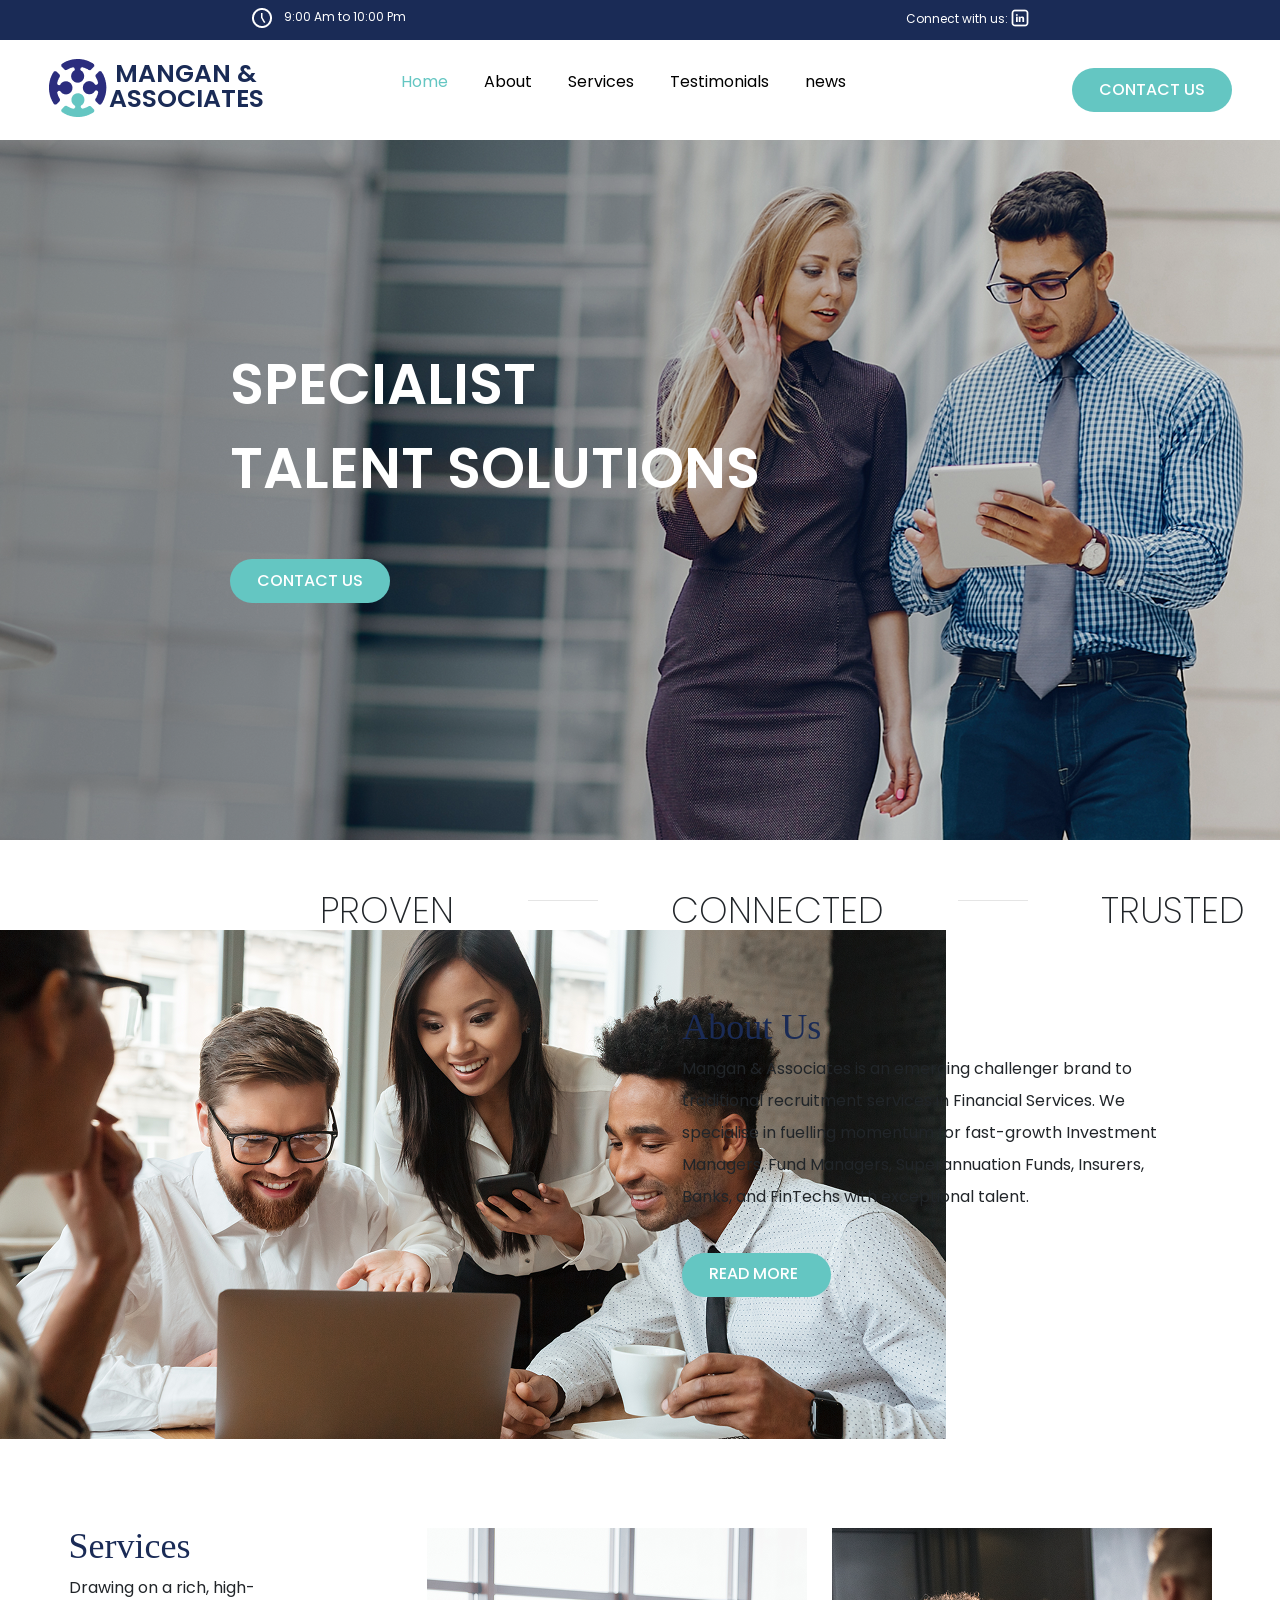
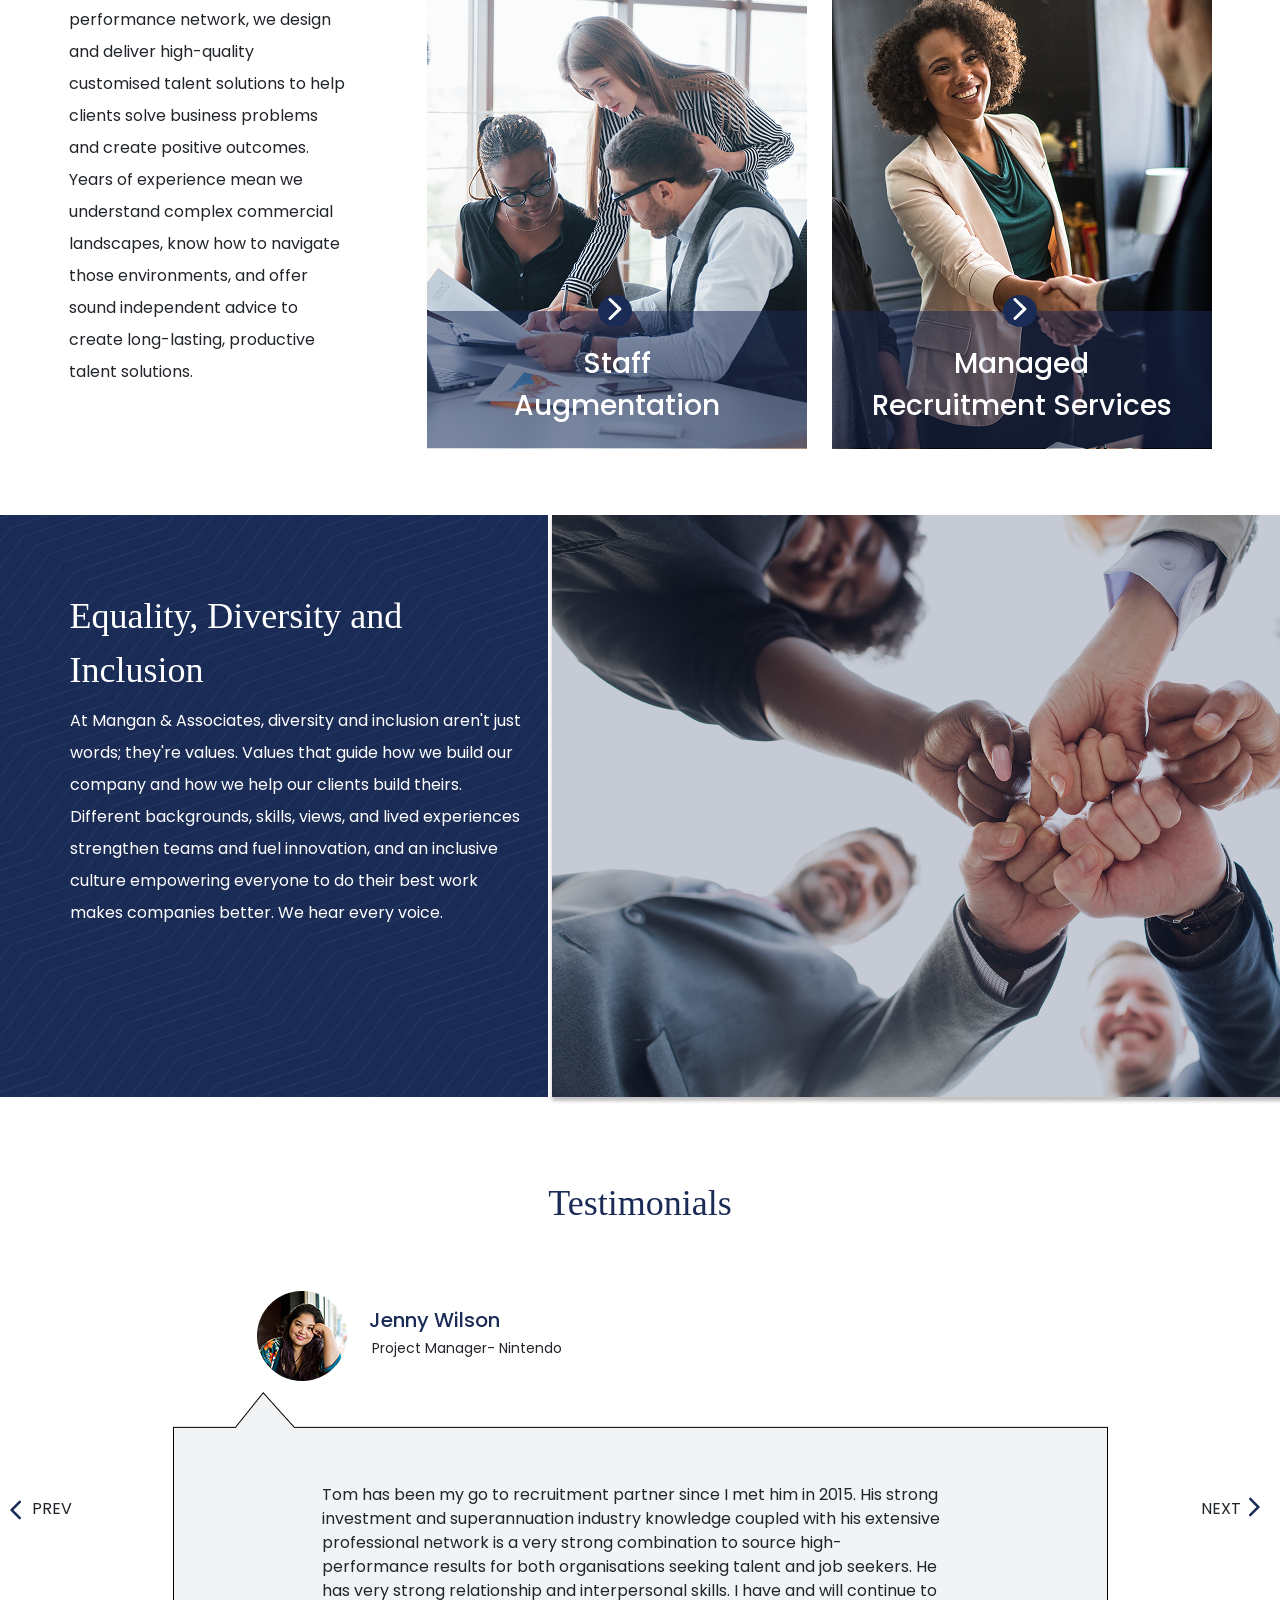
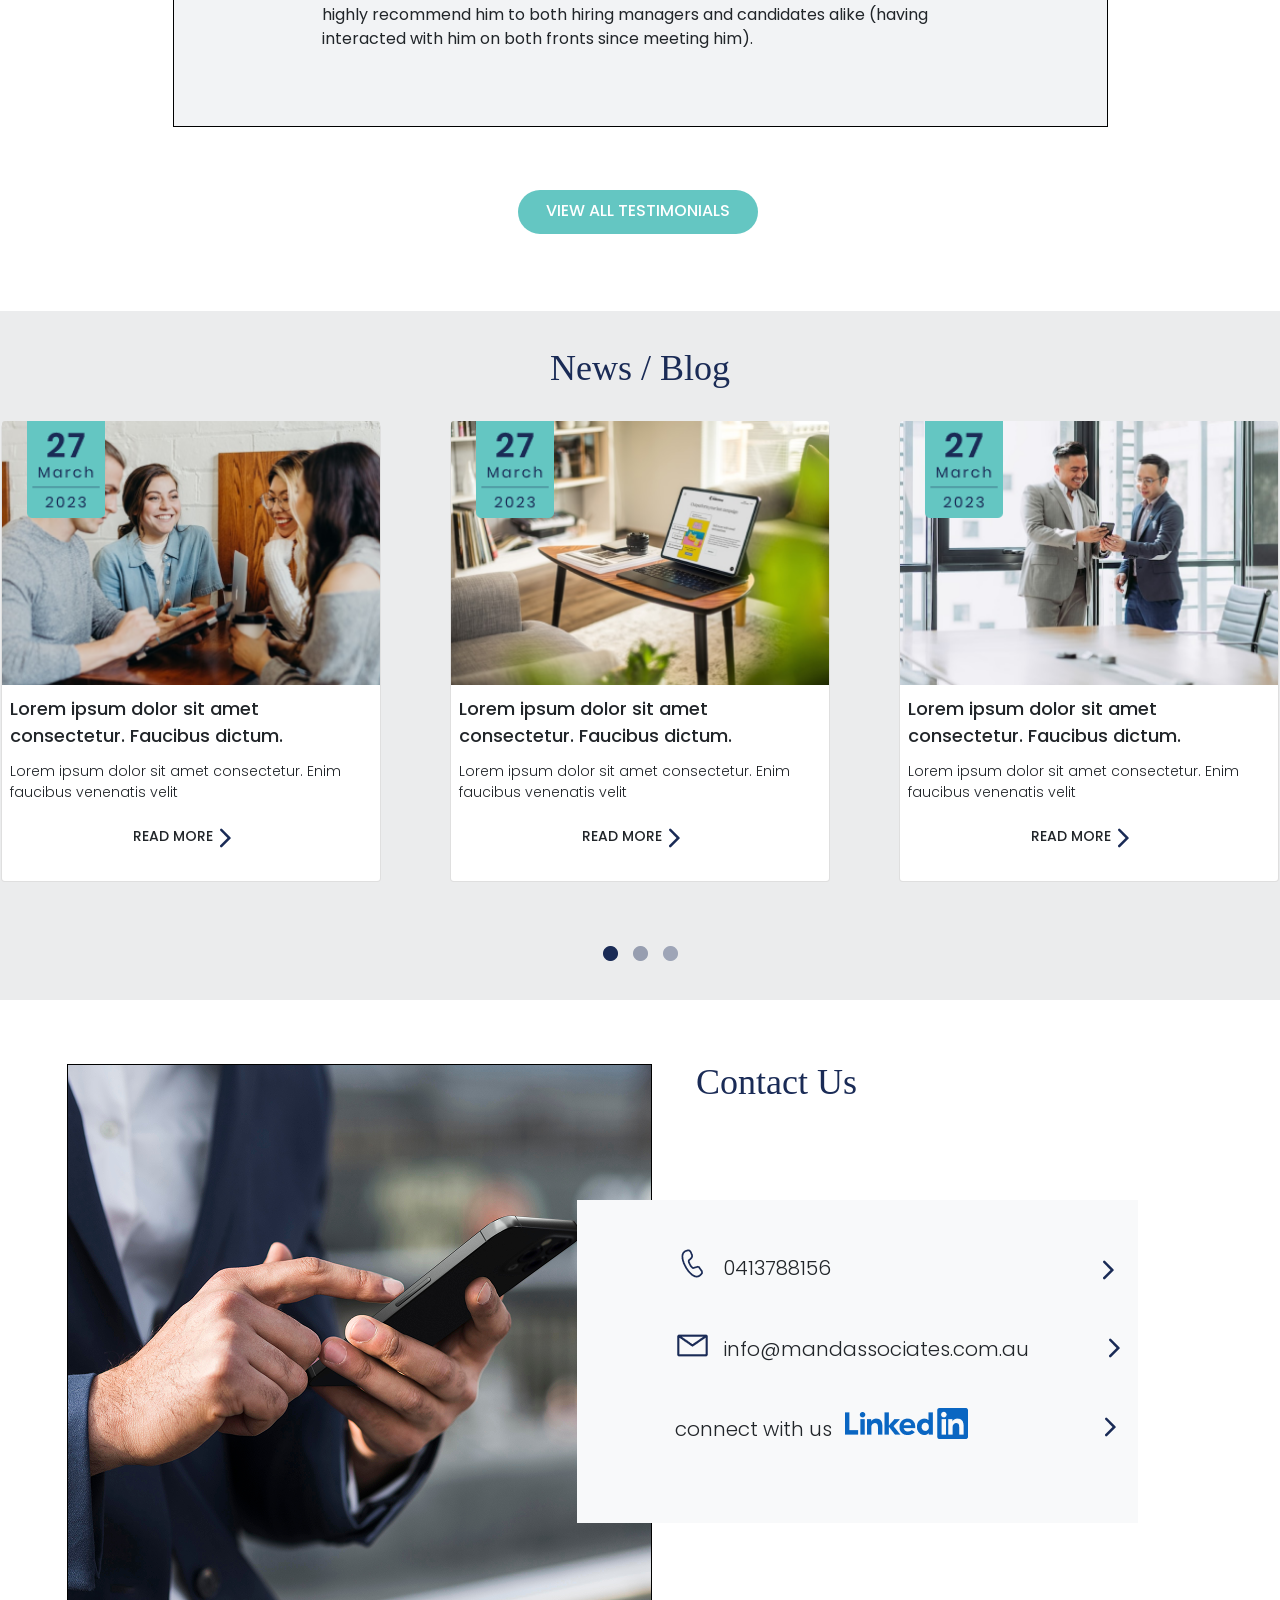
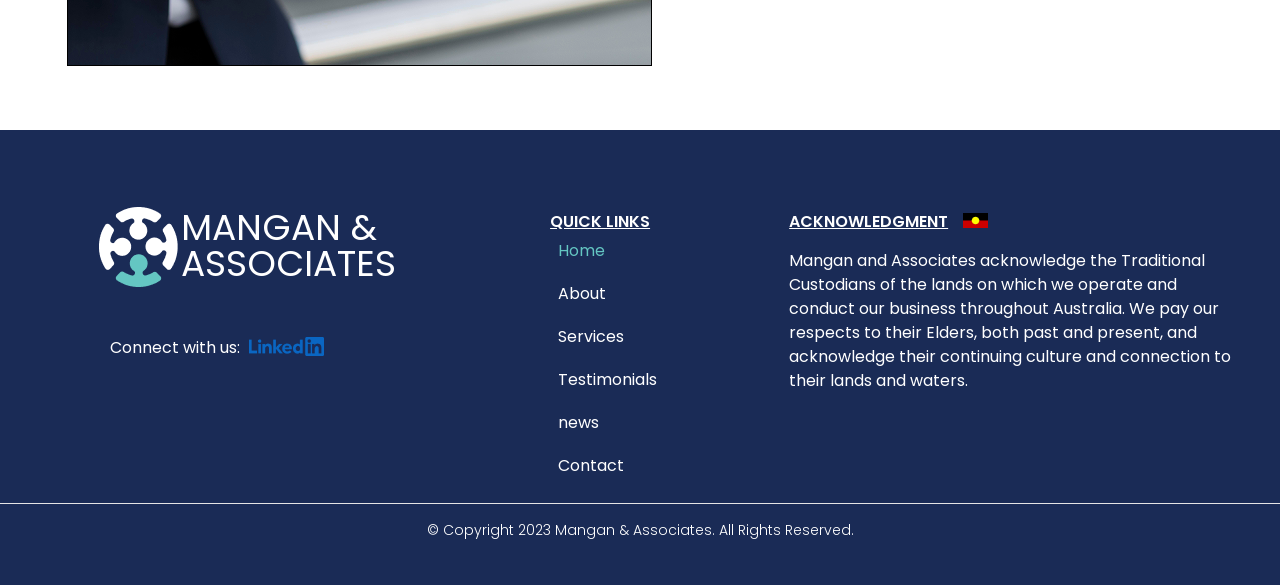
==== pages/home-updated.html @ 649966b5 "first commit" ====
<html lang="en">

<head>
    <meta charset="UTF-8">
    <meta name="viewport" content="width=device-width, initial-scale=1.0">
    <title>Home-updated</title>
    <link rel="stylesheet" href="https://stackpath.bootstrapcdn.com/bootstrap/4.5.2/css/bootstrap.min.css">
    <link rel="stylesheet" href="../styles/home-updated.css">

<body>
    <div class="">
        <div class="header1">
            <div class="clock">
                <div class="clock-logo">
                    <img src="../logo/mdi_clock-time-five-outline.png" alt="">
                </div>
                9:00 Am to 10:00 Pm
            </div>
            <div class="logos">
                <div>Connect with us:</div>
                <div class="linkedln-logo">
                    <img src="../logo/jam_linkedin-square.png" alt="">

                </div>

            </div>


        </div>
        <div class="header2">
            <div class="mangan">
                <div class="mangan-logo">
                    <img src="../images/Group.png" alt="">
                </div>
                <h2 style="font-family:poppins-semibold; font-size: 25px; " class="company-title">MANGAN & <br>ASSOCIATES </h2>


            </div>
            <div class="header-list">
                <ul>
                    <li style="color: #64C6C2;">Home</li>
                    <li><a href="#about" style="text-decoration: none; color: black;">About</a></li>
                    <li><a href="#services" style="text-decoration: none; color: black;">Services</a></li>
                    <li><a href="#testimonials" style="text-decoration: none; color: black;">Testimonials</a></li>
                    <li><a href="#news" style="text-decoration: none; color: black;">news</a></li>
                </ul>

            </div>
             <div class="header-list-1">

                <div class="menu">
                    <div class="hamburger">
                        <img src="../images/menu.png" alt="">
                    </div>
                    <div class="navbar">
                        <ul>
                            <li style="color: #64C6C2;"><a href="#"></a>Home</li>
                            <li><a href="#about" style="text-decoration: none;
                    color: #000000;">About</a></li>
                            <li><a href="#services" style="text-decoration: none;
                    color: #000000;">Services</a></li>
                            <li><a href="#testimonials" style="text-decoration: none;
                    color: #000000;">Testimonials</a></li>
                            <li><a href="#news" style="text-decoration: none;
                    color: #000000;">news</a></li>
                        </ul>
                    </div>
                </div>

            </div>
            <div class="contact-body">
                <a href="#contact" style="text-decoration: none; color: white;">CONTACT US</a>

            </div>

        </div>
        <div class="content-intro">
            <div class="content-image">
                <img src="../images/Rectangle 3 (1).png" alt="">

            </div>
            <div class="content2">
                <div class="image-content">
                    SPECIALIST<br>TALENT SOLUTIONS
                </div><br><br>
                <!-- <div class="content-button">
                    CONTACT US
                </div> -->
                <!-- Button to trigger the modal -->
                <button type="button" class="content-button" data-toggle="modal" data-target="#exampleModal">
                    CONTACT US
                </button>

            </div>

        </div>
        <div class="feature">
            <div>PROVEN</div>
            <hr>
            CONNECTED
            <hr>TRUSTED

        </div>
        <section id="about">
            <div class="about">
                <div class="part1">
                    <img src="../images/Rectangle 4 (1).png" alt="">

                </div>
                <div class="part2">
                    <h2 class="about-title">About Us</h2>
                    <p class="about-para">Mangan & Associates is an emerging challenger brand to traditional recruitment
                        services in Financial Services.
                        We specialise in fuelling momentum for fast-growth Investment Managers, Fund Managers,
                        Superannuation Funds,
                        Insurers, Banks, and FinTechs with exceptional talent.</p><br>
                    <div class="about-button">
                        READ MORE
                    </div>
                </div>

            </div>
        </section>
        <section id="services">
            <div class="services">
                <div class="service-content">
                    <h2 class="service-title">Services</h2>
                    <p class="service-para">
                        Drawing on a rich, high-performance network, we design and deliver high-quality customised
                        talent solutions to help clients
                        solve business problems and create positive outcomes. Years of experience mean we understand
                        complex commercial landscapes,
                        know how to navigate those environments, and offer sound independent advice to create
                        long-lasting, productive talent solutions.
                    </p>

                </div>
                <div class="sec-images">
                    <div class="service-imgae1">
                        <img src="../images/Rectangle 5 (3).png" alt="">
                        <div class="absolute">
                            <div class="arrow">
                                <img src="../images/ic_round-arrow-forward-ios white.png" alt="">
                            </div>
                            <div class="image-text">Staff <br>Augmentation</div>
                        </div>
                    </div>

                    <div class="service-image2">
                        <img src="../images/Rectangle 5 (2).png" alt="">
                        <div class="absolute">
                            <div class="arrow">
                                <img src="../images/ic_round-arrow-forward-ios white.png" alt="">
                            </div>
                            <div class="image-text">Managed<br>Recruitment Services</div>
                        </div>
                    </div>
                </div>

            </div>
        </section>
        <div class="services2">
            <div class="services2-content">
                <div class="part1-image">
                    <img src="../images/Rectangle 21 (1).png" alt="">

                </div>
                <div class="services2-para">
                    <h4>Equality, Diversity
                        and Inclusion</h4>
                    <p>At Mangan & Associates, diversity and inclusion aren't just words; they're values. Values that
                        guide
                        how we build our company
                        and how we help our clients build theirs. Different backgrounds, skills, views, and lived
                        experiences strengthen teams
                        and fuel innovation, and an inclusive culture empowering everyone to do their best work makes
                        companies better. We hear every voice.</p>
                </div>
            </div>
            <div class="services2-content">

                <div class="part2-image">
                    <img src="../images/Rectangle 22.png" alt="">
                </div>
            </div>


            <div>

            </div>
        </div>
        <section id="testimonials">
            <div class="testimonials">
                <div class="body">
                    <h3>Testimonials</h3><br><br>
                    <div class="head">
                        <div class="head-image">
                            <img src="../images/Ellipse 2.png" alt="">
                        </div>
                        <div class="head-name">
                            <h2 style="font-family: poppins-medium; font-size: 20px;">Jenny Wilson</h2>
                            <p style="font-family: poppins-regular;font-size: 14px;" class="head-para">Project Manager- Nintendo</p>
                        </div>

                    </div>
                    <div class="body-content">
                        <div class="prev">
                            <img src="../images/ic_round-arrow-backward-ios.png" alt="">
                            PREV

                        </div>
                        <div class="body-frame">
                            <img src="../images/Rectangle 20.png" alt="">
                        </div>
                        <div class="frame-content">
                            <div class="frame-para">

                                Tom has been my go to recruitment partner since I met him in 2015. His strong investment
                                and
                                superannuation industry knowledge coupled with his extensive professional network is a
                                very
                                strong combination to source high-performance results for both organisations seeking
                                talent
                                and job seekers. He has very strong relationship and interpersonal skills. I have and
                                will
                                continue to highly recommend him to both hiring managers and candidates alike (having
                                interacted
                                with him on both fronts since meeting him).
                            </div>

                        </div>
                        <div class="next">
                            <img src="../images/black forward arrow.png" alt="">
                            NEXT

                        </div>

                    </div>
                    <div class="frame-button">
                        VIEW ALL TESTIMONIALS
                    </div>

                </div>
            </div>
        </section>
        <section id="news">
            <div class="news-blog">
                <h3>News / Blog</h3>
                <div class="news">
                    <div class="card">
                        <img src="../images/Rectangle 15.png" class="card-img-top" alt="...">
                        <img src="../images/Group 5.png" alt="" class="sub-image">
                        <div class="card-body">
                            <h5 class="card-title">Lorem ipsum dolor sit amet consectetur. Faucibus dictum.</h5>
                            <p class="card-text">Lorem ipsum dolor sit amet consectetur. Enim faucibus venenatis velit
                            </p>
                            <div class="card-button">
                                READ MORE
                                <div>
                                    <img src="../images/black forward arrow.png" alt="">
                                </div>
                            </div>
                        </div>
                    </div>
                    <div class="card">
                        <img src="../images/Rectangle 15 (1).png" class="card-img-top" alt="...">
                        <img src="../images/Group 5.png" alt="" class="sub-image">
                        <div class="card-body">
                            <h5 class="card-title">Lorem ipsum dolor sit amet consectetur. Faucibus dictum.</h5>
                            <p class="card-text">Lorem ipsum dolor sit amet consectetur. Enim faucibus venenatis velit
                            </p>
                            <div class="card-button">
                                READ MORE
                                <div>
                                    <img src="../images/black forward arrow.png" alt="">
                                </div>
                            </div>
                        </div>
                    </div>
                    <div class="card">
                        <img src="../images/Rectangle 15 (2).png" class="card-img-top" alt="...">
                        <img src="../images/Group 5.png" alt="" class="sub-image">

                        <div class="card-body">
                            <h5 class="card-title">Lorem ipsum dolor sit amet consectetur. Faucibus dictum.</h5>
                            <p class="card-text">Lorem ipsum dolor sit amet consectetur. Enim faucibus venenatis velit
                            </p>
                            <div class="card-button">
                                READ MORE
                                <div>
                                    <img src="../images/black forward arrow.png" alt="">
                                </div>
                            </div>
                        </div>
                    </div>
                </div>
                <div class="news-dot">
                    <img src="../images/Group 49.png" alt="">
                </div>

            </div>
        </section>
        <section id="contact">
            <div class="contact">
                <div class="contact-image">
                    <img src="../images/Rectangle 17 (1).png" alt="">

                </div>
                <div class="contact-text">
                    <h3 class="text-contact">Contact Us</h3>
                    <div class="logo-box">
                        <div class="icons">
                            <div class="phone-icon">
                                <img src="../logo/fluent_call-20-regular.png" alt="">
                            </div>
                            <div>0413788156
                                <div class="logo-arrow1">
                                    <img src="../images/black forward arrow.png" alt="">
                                </div>
                            </div>

                        </div>
                        <div class="icons">
                            <div class="mail-icon">
                                <img src="../logo/carbon_email.png" alt="">
                            </div>
                            <div>info@mandassociates.com.au
                                <div class="logo-arrow2">
                                    <img src="../images/black forward arrow.png" alt="">
                                </div>
                            </div>

                        </div>
                        <div class="icons">
                            <div>connect with us</div>
                            <div class="link-logo">
                                <img src="../logo/logos_linkedin.png" alt="">
                                <div class="logo-arrow3">
                                    <img src="../images/black forward arrow.png" alt="">
                                </div>
                            </div>

                        </div>
                    </div>
                </div>
            </div>
        </section>
        <div class="footer">

            <div class="footer-flex">
                <div class="mangan-flex">
                    <div class="footer-logo">
                        <img src="../logo/Group.png 1.png" alt="">
                    </div>
                    <h2 class="company-head">MANGAN & <br>ASSOCIATES </h2>
                    <div class="social-logos">
                        <div>Connect with us:
                            <div class="linkedin-logo">
                                <img src="../logo/logos_linkedin.png" alt="">

                            </div>
                        </div>

                    </div>
                </div>
                <div class="links-flex">
                    <div style="text-decoration: underline; color: white; font-family: poppins-semibold;">QUICK LINKS</div>
                    <div class="links">
                        <ul>
                            <li><a href="" style="color: #64C6C2;text-decoration: none;">Home</a></li>
                            <li><a href="#about" style="color: white;text-decoration: none;">About</a></li>
                            <li><a href="#services" style="color: white;text-decoration: none;">Services</a> </li>
                            <li><a href="#testimonials" style="color: white;text-decoration: none;">Testimonials</a>
                            </li>
                            <li><a href="#news" style="color: white;text-decoration: none;">news</a></li>

                            <li><a href="#contact" style="color: white;text-decoration: none;">Contact</a></li>

                        </ul>

                    </div>
                </div>
                <div class="loc-flex">
                    <div style="text-decoration: underline; color: white;font-family: poppins-semibold;">ACKNOWLEDGMENT</div>
                    <div class="loc-logo">
                        <img src="../logo/Australian_Aboriginal_Flag 1.png" alt="">
                    </div>
                    <div class="desc">Mangan and Associates acknowledge the Traditional Custodians of the lands on which
                        we operate and conduct
                        our business throughout Australia. We pay our respects to their Elders, both past and present,
                        and acknowledge their
                        continuing culture and connection to their lands and waters.</div>
                </div>
            </div>
            <br><br>
            <hr class="footer-line">
            <div class="copyright">
                <p>© Copyright 2023 Mangan & Associates. All Rights Reserved.</p>
            </div>
        </div>
        <div class="modal fade" id="exampleModal" tabindex="-1" role="dialog" aria-labelledby="exampleModalLabel"
            aria-hidden="true">
            <div class="modal-dialog" role="document">
                <div class="modal-content">
                    <div class="modal-header">
                        <h5 class="modal-title" id="exampleModalLabel"></h5>
                        <button type="button" class="close" data-dismiss="modal" aria-label="Close">
                            <span aria-hidden="true">&times;</span>
                        </button>
                    </div>
                    <div class="modal-body">
                        <div class="query">
                            <img src="../images/Rectangle 24.png" alt="">
                        </div>
                        <div class="part-head">
                            <div class="part-title">
                                <h2 class="modal-title">Share your Queries</h2>
                                <p class="query-para">Lorem ipsum dolor sit amet consectetur. Cursus diam
                                    lobortis curabitur nulla eu. Est ornare sed in at augue sed feugiat.</p>
                            </div>
                            <div class="part-flex">
                                <div class="name">
                                    <label for="fname">Name</label><br>
                                    <input type="text">
                                </div>
                                <div class="mail-mob">
                                    <div>
                                        <label for="mail">E-mail</label><br>
                                        <input type="text"><br>
                                    </div>
                                    <div>
                                        <label for="phone">Mobile number</label><br>
                                        <input type="text">
                                    </div>
                                </div>
                                <div class="message">
                                    <label for="message">Message</label><br>
                                    <input type="text">
                                </div>

                                <button class="button">
                                    GET CONNECTED
                                </button>

                            </div>
                        </div>
                    </div>

                </div>
            </div>
        </div>

    </div>
    
    
    <script src="https://code.jquery.com/jquery-3.5.1.slim.min.js"></script>
    <script src="https://cdn.jsdelivr.net/npm/popper.js@1.16.1/dist/umd/popper.min.js"></script>
    <script src="https://stackpath.bootstrapcdn.com/bootstrap/4.5.2/js/bootstrap.min.js"></script>


</body>

</html>
---- styles/home-updated.css ----
@font-face {
    font-family: poppins-semibold;
    src: url(../fonts/Poppins/Poppins-SemiBold.ttf);
}

@font-face {
    font-family: poppins-regular;
    src: url(../fonts/Poppins/Poppins-Regular.ttf);
}

@font-face {
    font-family: poppins-medium;
    src: url(../fonts/Poppins/Poppins-Medium.ttf);
}

@font-face {
    font-family: poppins-extralight;
    src: url(../fonts/Poppins/Poppins-ExtraLight.ttf);
}

@font-face {
    font-family: poppins-light;
    src: url(../fonts/Poppins/Poppins-Light.ttf);
}


.container {
    width: 1920px;
    margin: 0px auto;
}

.header1 {
    background-color: #1A2B56;
    display: flex;
    justify-content: space-around;
    height: 40px;
    align-items: center;
    color: white;
    font-family: poppins-regular;
    font-size: 12px;
}

.clock {
    display: flex;
    text-align: center;
    justify-content: space-between;
    gap: 10px;
}

.clock-logo {
    position: relative;
    bottom: 2px;
}

.logos {
    display: flex;
    justify-content: space-around;
    gap: 2px;
}

.linkedln-logo {
    position: relative;
    bottom: 2px;
}

.header2 {
    display: flex;
    justify-content: space-around;
    text-align: center;
    height: 100px;
    /* background-color: rebeccapurple; */
    align-items: center;
    font-family: poppins-regular;

}

.mangan {
    display: flex;
    gap: 2px;
    font-family: poppins-semibold;
    font-size: 20px;
}

h2 {
    font-size: 36px;
    line-height: 1.0;
    font-family: playfair;
    color: #1A2B56;
}

.mangan-logo {
    position: relative;
   bottom: 2px;
}
.header-list-1 ul{
    display: none;
}
.hamburger{
    display: none;
}
.header-list ul {
    list-style: none;
    display: flex;
    gap: 36px;
    font-size: 16px;
}

.contact-body {
    width: 160px;
    height: 44px;
    border-radius: 25px;
    background-color: #64C6C2;
    padding-top: 4px;
    color: white;
    padding-top: 10px;
    font-family: poppins-medium;
}

.content-intro {
    width: 100%;
    height: 700px;
}

.content-button {
    background-color: #64C6C2;
    border: none;
    width: 160px;
    height: 44px;
    border-radius: 25px;
    color: white;
    font-family: poppins-medium;

}

/* 
.content-button{
    width: 130px;
    height: 32px;
    border-radius: 25px;
    background-color:#64C6C2;
    padding-top: 4px;
    color: white;
    padding-top: 9px;
    padding-left: 25px;
     font-family: poppins-regular;
} */
.content2 {
    position: relative;
    bottom: 71%;
    left: 18%;
    width: 700px;

}

.content-image {
    display: flex;
    justify-content: center;
}

.image-content {
    font-size: 56px;

    line-height: 1.5em;
    color: white;
    font-family: poppins-semibold;

}

hr {
    width: 70px;
    height: 0;
}

.feature {
    width: 925px;
    height: 63px;
    display: flex;
    padding-bottom: 5%;
    gap: 10px;
    position: relative;
    left: 25%;
    font-size: 36px;
    top: 44;
    font-family: poppins-extralight;
}

.part1 {
    width: 50%;

}

.part2 {
    width: 50%;
    position: relative;
    top: 79px;
    right: 112px;
    height: 360px;
}

.about {
    display: flex;
    gap: 15%;
    height: auto;
    justify-content: center;
    padding: 2%;
}

/* h2{
    font-size: 36px;
} */

h1 {
    font-size: 25px;
    line-height: 1.0em;
    font-family: poppins-regular;
    color: #1A2B56;
}

h3 {

    font-size: 36px;
    line-height: 1.0;
    font-family: playfair;
    color: #1A2B56;
    text-align: center;
}

.about-para {
    font-size: 20px;
    width: 490px;
    line-height: 2.0em;
    font-family: poppins-regular;
    font-size: 16px;
}

.about-button {
    width: 149px;
    height: 44px;
    background-color: #64C6C2;
    color: white;
    border-radius: 25px;
    padding-top: 9px;
    padding-left: 27px;
    font-family: poppins-medium;

}

.services {
    display: flex;
    justify-content: center;
    gap: 80px;
    /* padding: 5%; */
    padding-top: 5%;
    padding-bottom: 5%;
}

.sec-images {
    display: flex;
    gap: 25px;
}

.service-para {
    width: 278px;
    height: 283px;
    line-height: 2.0;
    font-size: 16px;
    font-family: poppins-regular;
}

.arrow {
    width: 34px;
    height: 32px;
    border-radius: 50%;
    background-color: #1A2B56;
    position: relative;
    left: 45%;
    bottom: 16px;
}

.absolute {
    width: 380px;
    height: 137px;
    text-align: center;
    background-color: rgba(26, 43, 86, 0.5);
    position: relative;
    bottom: 21%;
    color: white;
    font-family: poppins-medium;
    font-size: 28px;


}

.image-text {
    font-size: 28px;
    font-family: poppins-medium;
}


.part1-image {
    width: 100%;
    background-image: url(../images/Rectangle\ 21.png);
}

.part2-image {
    width: 100%;

}

h4 {
    font-size: 36px;
    line-height: 1.5em;
    font-size: 36px;
    font-family: playfair;
}

.services2 {
    display: flex;
    position: relative;
    bottom: 135px;
    height: 535px;
    justify-content: center;

}

/* .services2-content{
    height: 490px;
} */
.services2-para {
    width: 456px;
    line-height: 2.0em;
    position: relative;
    bottom: 95%;
    color: white;
    left: 45%;
    font-size: 16px;
    font-family: poppins-regular;
}

.frame-content {
    position: relative;
    width: 622px;
    bottom: 244px;
    left: 16%;
    line-height: 1.5;
    font-size: 16px;
    font-family: poppins-regular;
}

.prev {
    position: relative;
    top: 130px;
    right: 18%;
    font-family: poppins-regular;


}

/* .prev img {
    position: relative;
    top: 9px;
} */

.next {
    position: relative;
    left: 107%;
    bottom: 398px;
    width: 100px;
    font-family: poppins-regular;
}

.next img {
    position: relative;
    bottom: 2px;
    left: 69px;

}

.head {
    display: flex;
    position: relative;
    left: 9%;
    top: 14px;
}

.head-name {
    position: relative;
    top: 19;
    left: 22px;
    display: flex;
    flex-direction: column;

}

.head-para {
    position: relative;
    bottom: 0px;
    left: 3px;
}

.testimonials {
    display: flex;
    justify-content: center;

}

h1 {
    text-align: center;
}

.body-content {
    height: 500px;
}

.frame-button {
    background-color: #64C6C2;
    width: 240px;
    text-align: center;
    height: 44px;
    padding-top: 9px;
    border-radius: 25px;
    color: white;
    position: relative;
    left: 37%;
    bottom: 77px;
    font-family: poppins-medium;
    font-size: 16px;
}

.news-blog {
    background-color: rgb(235, 236, 237);
    padding-top: 3%;
    width: 100%;
    display: flex;
    flex-direction: column;
    align-items: center;
    padding-bottom: 3%;
}

h1 {
    text-align: center;
}

.news {
    padding-top: 30px;
    display: flex;
    justify-content: center;
    gap: 69px;
    padding-bottom: 5%;
}

.card {
    background-color: white;
    width: 380px;

}

.card-body {
    /* background-color: white; */
    width: 365px;
    padding: 2%;
    padding-top: 6%;
    position: relative;
    bottom: 25%;
    height: 95px;

}

.card-button {
    display: flex;
    justify-content: center;
    gap: 0px;
    padding-top: 7px;
    font-family: poppins-medium;
    font-size: 14px;
}

.card-button img {
    position: relative;
    bottom: 0px;
}

.card-img-top {
    position: relative;
    bottom: 4px;
}

.card-title {
    font-size: 18px;
    line-height: 1.5;
    font-family: poppins-medium;
    font-size: 18px;
}

.card-text {
    width: 340px;
    line-height: 1.5;
    font-family: poppins-light;
    font-size: 14px;
}

.sub-image {
    position: relative;
    bottom: 268px;
    left: 25px;
    width: 78px;
}

.contact {
    display: flex;
    justify-content: center;
    padding: 5%;
}

.text-contact {
    position: relative;
    right: 156px;
}

.logo-box {
    width: 561px;
    height: 323px;
    background-color: #F8F9FA;
    position: relative;
    top: 92px;
    right: 75px;
    padding: 5%;
    display: flex;
    flex-direction: column;
    justify-content: center;
    gap: 10%;
    padding-left: 98px;
    font-family: poppins-light;
    font-size: 20px;
}

div.icons {
    display: flex;
    gap: 3%;
    /* justify-content: center; */
}

.logo-arrow2 {
    position: relative;
    bottom: 28;
    left: 124%;
}

.logo-arrow1 {
    position: relative;
    bottom: 25;
    left: 345%;
}

.logo-arrow3 {
    position: relative;
    bottom: 24;
    left: 206%;
}

.link-logo {
    position: relative;
    bottom: 6px;
}

.mail-icon {
    position: relative;
    bottom: 6px;
}

.phone-icon {
    position: relative;
    bottom: 7px;
}

.footer {
    background-color: #1A2B56;
    position: relative;

    width: auto;
    display: flex;
    flex-direction: column;
    justify-content: center;
    align-items: center;
    left: 0;
    height: 455px;
    font-family: poppins-regular;
}

/* .footer-text {
    display: flex;
    color: white;
    gap: 13px;
} */

.footer-logo {
    position: relative;
    top: 31px;
}

.footer-flex {
    display: flex;
    gap: 2%;
}

.links ul {
    display: flex;
    flex-direction: column;
    list-style: none;
    color: #FFFFFF;
    align-items: start;
    gap: 19px;
    padding-bottom: 30px;
    font-size: 16px;
    font-family: poppins-regular;
}

.links-flex {
    position: relative;
    left: 81px;
    top: 80px;
}

.links {
    position: relative;
    right: 32px;
    top: 5px;
}

/* 
.social-icons {
    display: flex;
    justify-content: center;
    gap: 20px;


}

.footer-list {
    width: 100%;
} */

.footer-line {
    width: 100%;
    background-color: white;
}

/* 
.media-icon {
    width: 37px;
    height: 36px;

    border-radius: 50%;
    display: flex;
    justify-content: center;
    align-items: center;

}

.media {
    width: 15px;
    height: 18px;
}

.media img {
    width: 100%;
    height: 100%;
} */
.desc {
    width: 450px;
    color: white;
    line-height: 1.5em;
}

.loc-logo {
    position: relative;
    bottom: 21px;
    left: 174px;
    width: 25px;
}

.loc-logo img {
    width: 100%;
}

.mangan-flex {
    display: flex;
    flex-direction: column;
    position: relative;
    right: 139px;
    top: 15%;
    font-family: poppins-regular;
}

.company-head {
    position: relative;
    bottom: 46px;
    left: 38%;
    color: white;
    font-family: poppins-regular;
}

.social-logos {
    position: relative;
    bottom: 0px;
    color: white;
    left: 11px;
}

.linkedin-logo {
    position: relative;
    left: 139;
    bottom: 23;
    width: 75px;
}

.linkedin-logo img {
    width: 100%;
}

.loc-flex {
    position: relative;
    top: 80px;
    left: 165px;
}


.copyright {
    display: flex;
    justify-content: center;
    width: auto;
    color: #FFFFFF;
    padding-bottom: 28px;
    font-family: poppins-light;
    font-size: 14px;

}


/* modal */

.modal-content {
    width: 1200px;
    position: relative;
    right: 70%;
}

.modal-body {
    display: flex;
    gap: 4%;
}

h2 {
    position: relative;
    left: 0px;
}

.query-para {
    width: 490px;
    position: relative;
    left: 0;
}

.mail-mob {
    display: flex;
    gap: 5px;
}

.mail-mob input {
    border: 2px solid black;
    border-radius: 5px;
    width: 250px;
    height: 35px;
}

.message input {
    border: 2px solid black;
    border-radius: 5px;
    height: 155px;
    width: 505px;
}

.name input {
    border: 2px solid black;
    border-radius: 5px;
    width: 505px;
    height: 35px;
}

.part-flex {
    width: 100%;
    display: flex;
    flex-direction: column;
    align-items: center;
    gap: 62px;
}

.button {
    background-color: #64C6C2;
    /* display: flex; */
    border-radius: 25px;
    border: none;
    color: white;
    width: 187px;
    height: 33px;
    text-align: center;

}




@media screen and (max-width: 922px) {
    .container {
        width: 921px;
        margin: 0px auto;
    }

    .header1 {
        width: 100%;
        font-size: 15px;

    }

    .content-intro {
        width: 100%;
        height: 400px;
    }

    .content-image img {
        width: 100%;
    }

    .content2 {
        position: relative;
        bottom: 59%;
        left: 22%;
        width: 400px;

    }

    .mangan-logo {
        position: relative;
        top: 0px;
    }

    h2 {
        font-size: 28px;
        line-height: 1.0;
        font-family: playfair;
        color: #1A2B56;
    }

    .content-button {
        background-color: #64C6C2;
        border: none;
        width: 130px;
        height: 32px;
        border-radius: 25px;
        color: white;
    }

    .contact-body {
        width: 122px;
        height: 32px;
        border-radius: 25px;
        background-color: #64C6C2;
        padding-top: 4px;
        color: white;
        padding-top: 4px;
    }

    .header-list ul {
        list-style: none;
        display: flex;
        gap: 25px;
    }

    .image-content {
        font-size: 26px;

        line-height: 1.5em;
        color: white;

    }


    .feature {
        width: 500px;
        height: 119px;
        display: flex;
        /* gap: 10px; */
        position: relative;
        left: 19%;
        font-size: 24px;
        top: 25;
    }

    hr {
        width: 100%;
        height: 0;
    }

    .part1 {
        width: 100%;

    }

    .part1 img {
        width: 100%;

    }

    .part2 {
        width: 50%;
        position: relative;
        top: 79px;
        right: 0px;
        height: 360px;
    }

    .about {
        display: flex;
        flex-direction: column;
        gap: 4%;
        height: 800px;
        justify-content: center;
    }

    .about-para {
        font-size: 20px;
        width: 99%;
        line-height: 1.5em;
        font-family: poppins-regular;
    }

    .part2 {
        width: 100%;
        position: relative;
        top: 0%;
        display: flex;
        flex-direction: column;
        align-items: center;
    }

    .services {
        display: flex;
        flex-direction: column;
        justify-content: center;
        gap: 0px;
        padding-top: 2%;
    }

    .service-content {
        display: flex;
        flex-direction: column;
        align-items: center;
    }

    .service-para {
        width: 100%;
        height: 173px;
        line-height: 1.5;
        font-size: 20px;
        padding-bottom: 2%;
        padding: 2%;
    }

    .sec-images {
        display: flex;
        justify-content: center;
        gap: 25px;
        padding-bottom: 12%;
    }

    .services2 {
        display: flex;
        flex-direction: column;
        justify-content: center;
        position: relative;
        bottom: 0px;
        height: 900px;

    }

    .part1-image img {
        width: 100%;
    }

    .part1-image {
        width: 850px;
        background-image: url(../images/Rectangle\ 21.png);
    }

    .services2-para {
        width: 50%;
        line-height: 1.5em;
        position: relative;
        bottom: 58%;
        color: white;
        left: 2%;
        font-size: 18px;
    }

    .services2-content {
        width: 100%;
        height: 809px;
        display: flex;
        flex-direction: column;
        align-items: center;
    }

    .part2-image {
        width: 850px;
        position: relative;
        bottom: 182px;
        padding-bottom: 13%;
    }

    .part2-image img {
        width: 100%;
    }

    .body-frame {
        width: 600px;
        height: 270px;
    }

    .body-frame img {
        width: 100%;
        height: 100%;
    }

    .frame-content {
        position: relative;
        width: 500px;
        bottom: 227px;
        left: 10%;
        line-height: 1.5;
        font-size: 15px;
    }

    .prev {
        position: relative;
        top: 78px;
        right: 18%;


    }

    .next {
        position: relative;
        left: 103%;
        bottom: 425px;
        width: 100px;
    }

    .body-content {
        height: 438px;
    }

    .frame-button {
        background-color: #64C6C2;
        width: 230px;
        text-align: center;
        height: 30px;
        padding-top: 4px;
        border-radius: 25px;
        color: white;
        position: relative;
        left: 30%;
        bottom: 91px;
    }

    .news {
        padding-top: 30px;
        display: flex;
        flex-direction: column;
        justify-content: center;
        align-items: center;
        gap: 69px;
        padding-bottom: 5%;
    }

    .card {
        background-color: white;
        width: 500px;

    }

    .card-img-top {
        width: 500px;
    }

    .card-img-top img {
        width: 100%;
    }

    .card-body {
        /* background-color: white; */
        width: 400px;
        padding: 2%;
        position: relative;
        bottom: 128px;
        height: 95px;
        padding-top: 6%;

    }

    .card-text {
        width: 440px;
        line-height: 1.5;
    }


    .sub-image {
        position: relative;
        bottom: 354px;
        left: 25px;
    }


    .contact {
        display: flex;
        justify-content: center;
        padding: 5%;
    }

    .text-contact {
        position: relative;
        right: 83px;
    }

    .logo-box {
        width: 444px;
        height: 230px;
        background-color: #F8F9FA;
        position: relative;
        top: 28px;
        right: 42px;
        padding: 5%;
        display: flex;
        flex-direction: column;
        justify-content: center;
        gap: 10%;
        padding-left: 70px;
    }

    .contact-image {
        width: 350px;
    }

    .contact-image img {
        width: 100%;
    }

    .logo-arrow1 {
        position: relative;
        bottom: 21;
        left: 335%;
        width: 20px;
    }

    .logo-arrow2 {
        position: relative;
        bottom: 21;
        left: 120%;
        width: 20px;

    }

    .logo-arrow3 {
        position: relative;
        bottom: 21;
        left: 162%;
        width: 20px;
    }

    .loc-logo {
        position: relative;
        bottom: 19px;
        left: 137px;
        width: 25px;
    }

    .desc {
        width: 300px;
        height: 200px;
        color: white;
        line-height: 1.5em;
        font-size: 13px;
    }

    .loc-flex {
        position: relative;
        top: 80px;
        left: 165px;
        font-size: 13px;
    }

    .footer {
        background-color: #1A2B56;
        position: relative;

        width: auto;
        display: flex;
        flex-direction: column;
        justify-content: center;
        align-items: center;
        left: 0;
        height: 456px;
        font-family: poppins-regular;
    }

    .footer-flex {
        display: flex;
        gap: 0%;
    }

    .links-flex {
        position: relative;
        left: 81px;
        top: 80px;
        font-size: 13px;
    }

    .company-head {
        position: relative;
        bottom: 41;
        left: 60%;
        color: white;
        font-size: 24px;
    }

    .footer-logo {
        width: 64px;
        position: relative;
        top: 18px;
        left: 20px;
    }

    .footer-logo img {
        width: 100%;
    }

    .linkedin-logo {
        position: relative;
        left: 108;
        bottom: 20;
        width: 75px;
    }

    .social-logos {
        position: relative;
        bottom: 0px;
        color: white;
        left: 24px;
        font-size: 12px;
    }

    .links ul {
        display: flex;
        flex-direction: column;
        list-style: none;
        color: #FFFFFF;
        align-items: start;
        gap: 19px;
        padding-bottom: 30px;
        font-size: 13px;
    }

    .mangan-flex {
        display: flex;
        flex-direction: column;
        position: relative;
        right: 105px;
        top: 21%;
    }

    .modal-content {
        width: 921px;
        position: relative;
        right: 42%;
    }

    .query {
        width: 50%;
    }

    .query img {
        width: 100%;
        height: 100%;
    }

    .part-head {
        width: 50%;
    }

    .part-flex {
        width: 100%;
        display: flex;
        flex-direction: column;
        align-items: center;
        gap: 42px;
    }

    .service-title {
        position: relative;
        left: 83px;
        width: 290px;
        font-size: 36px;
    }

    .about-title {
        font-size: 36px;
    }

    .query-para {
        width: 324px;
        position: relative;
        left: 13;
    }

    .name input {
        border: 2px solid black;
        border-radius: 5px;
        width: 400px;
        height: 35px;
    }

    .mail-mob input {
        border: 2px solid black;
        border-radius: 5px;
        width: 197px;
        height: 35px;
    }

    .message input {
        border: 2px solid black;
        border-radius: 5px;
        height: 130px;
        width: 400px;
    }
}






@media screen and (max-width: 580px) {


    .header1 {
        width: 100%;
        font-size: 12px;
    }

    .header2 {
        width: 100%;
    }

    .header-list ul {
        display: none;
    }

    .content2 {
        position: relative;
        bottom: 65%;
        left: 12%;
        width: 400px;

    }

    .content-image {
        padding: 2%;
    }

    .content-intro {
        width: 100%;
        height: 250px;
    }



    .image-content {
        font-size: 20px;

        line-height: 1.5em;
        color: white;

    }

    .content-button {
        background-color: #64C6C2;
        border: none;
        width: 117px;
        height: 32px;
        border-radius: 25px;
        color: white;
        position: relative;
        bottom: 29;
    }


    .about {
        display: flex;
        flex-direction: column;
        gap: 1%;
        height: 881px;
        justify-content: center;
        position: relative;
        bottom: 65px;
    }

    .feature {
        width: 300px;
        height: 65px;
        display: flex;
        /* gap: 10px; */
        position: relative;
        left: 19%;
        font-size: 24px;
        top: 25;
    }


    .services {
        display: flex;
        flex-direction: column;
        justify-content: center;
        gap: 0px;
        padding-top: 2%;
        height: 1289px;
    }

    .service-para {
        width: 97%;
        height: 255px;
        line-height: 1.5;
        font-size: 20px;
        padding: 2%;
    }

    .sec-images {
        display: flex;
        flex-direction: column;
        align-items: center;
        gap: 0px;
    }


    .absolute {
        width: 380px;
        height: 137px;
        text-align: center;
        background-color: rgba(26, 43, 86, 0.5);
        position: relative;
        bottom: 21%;
        color: white;
        font-family: poppins-medium;
        font-size: 28px;


    }

    .services2 {
        display: flex;
        flex-direction: column;
        justify-content: center;
        position: relative;
        bottom: 0px;
        height: 635px;
        gap: 25px;
        padding-top: 80%;
        /* padding-bottom: 15%; */

    }

    .services2-content {
        width: 100%;
        height: 741px;
        display: flex;
        flex-direction: column;
        align-items: center;
    }


    .services2-para {
        width: 450px;
        line-height: 1.5em;
        position: relative;
        bottom: 51%;
        color: white;
        left: 2%;
        font-size: 15px;
    }

    .body-frame {
        width: 460px;
        position: relative;
        left: 22px;
    }

    .frame-content {
        position: relative;
        width: 404px;
        bottom: 206px;
        left: 11%;
        line-height: 1.5;
        font-size: 13px;
    }

    .prev {
        position: relative;
        top: 4%;
        left: 177;
        font-size: 13px;
        width: 75px;


    }

    .next {
        position: relative;
        left: 37%;
        bottom: 152px;
        width: 100px;
        font-size: 13px;
    }

    .frame-button {
        background-color: #64C6C2;
        width: 230px;
        text-align: center;
        height: 30px;
        padding-top: 4px;
        border-radius: 25px;
        color: white;
        position: relative;
        left: 30%;
        bottom: 84px;
    }

    .part1-image img {
        width: 100%;
    }

    .part1-image {
        width: 550px;
        background-image: url(../images/Rectangle\ 21.png);
    }

    .part2-image {
        width: 550px;
        position: relative;
        bottom: 277px;
    }

    .testimonials {
        padding-top: 107px;
    }

    .part2-image img {
        width: 100%;
    }

    .text-contact {
        position: relative;
        right: 37px;
    }

    .contact-image {
        width: 250px;
    }

    .contact-image img {
        width: 100%;
    }

    .logo-box {
        width: 301px;
        height: 180px;
        background-color: #F8F9FA;
        position: relative;
        top: 28px;
        right: 42px;
        padding: 5%;
        display: flex;
        flex-direction: column;
        justify-content: center;
        gap: 10%;
        padding-left: 37px;
        font-size: 12px;
    }

    .logo-arrow1 {
        position: relative;
        bottom: 21;
        left: 302%;
        width: 24px;

    }

    .logo-arrow2 {
        position: relative;
        bottom: 23;
        left: 109%;
        width: 24px;

    }

    .logo-arrow3 {
        position: relative;
        bottom: 26;
        left: 113%;
        width: 24px;
    }

    .mangan-flex {
        display: flex;
        flex-direction: column;
        position: relative;
        right: 72px;
        top: 20%;
        font-family: poppins-regular;
    }


    .desc {
        width: 160px;
        height: 200px;
        color: white;
        line-height: 1.5em;
        font-size: 11px;
    }

    .loc-flex {
        position: relative;
        top: 80px;
        left: 70px;
        font-size: 13px;
    }

    .links-flex {
        position: relative;
        left: 59px;
        top: 80px;
        font-size: 13px;
    }

    .modal-content {
        width: 521px;
        position: relative;
        right: 3%;
    }

    .query {
        width: 48%;
    }

    .query img {
        width: 100%;
        height: 100%;
    }

    .part-head {
        width: 50%;
    }
.modal-title{
    font-size: 28px;
    position: relative;
    left: 10px;
}
    .part-flex {
        width: 100%;
        display: flex;
        flex-direction: column;
        align-items: center;
        gap: 42px;
    }

    .service-title {
        position: relative;
        left: 83px;
        width: 290px;
        font-size: 36px;
    }

    .about-title {
        font-size: 36px;
    }

    .query-para {
        width: 234px;
        position: relative;
        left: 13;
    }

    .name input {
        border: 2px solid black;
        border-radius: 5px;
        width: 215px;
        height: 35px;
    }

    .mail-mob {
        display: flex;
        gap: 12px;
    }

    .mail-mob input {
        border: 2px solid black;
        border-radius: 5px;
        width: 97px;
        height: 35px;
    }

    .message input {
        border: 2px solid black;
        border-radius: 5px;
        height: 130px;
        width: 215px;
    }

    
    .hamburger{
        width: 50px;
        height: 50px;
    }
.menu img{
    width: 100%;
    height: 100%;
}
 .navbar {
        display: none;
        list-style: none;

       
       
    }
.header-list-1 ul{
    display: flex;
    flex-direction: column;
    list-style: none;
}
    .menu:hover .navbar {
        display: block;
       position: absolute;
        background-color: #1A2B56;
        width: 150px;
        height:169px;
        right: 10;
        align-items: center;
        list-style: none;
        /* padding-left: 35%; */
        padding-right: 28%;
        bottom: 101px;
        padding-top: 15px;
        
        


    }
    
.hamburger{
    display: flex;
}



}
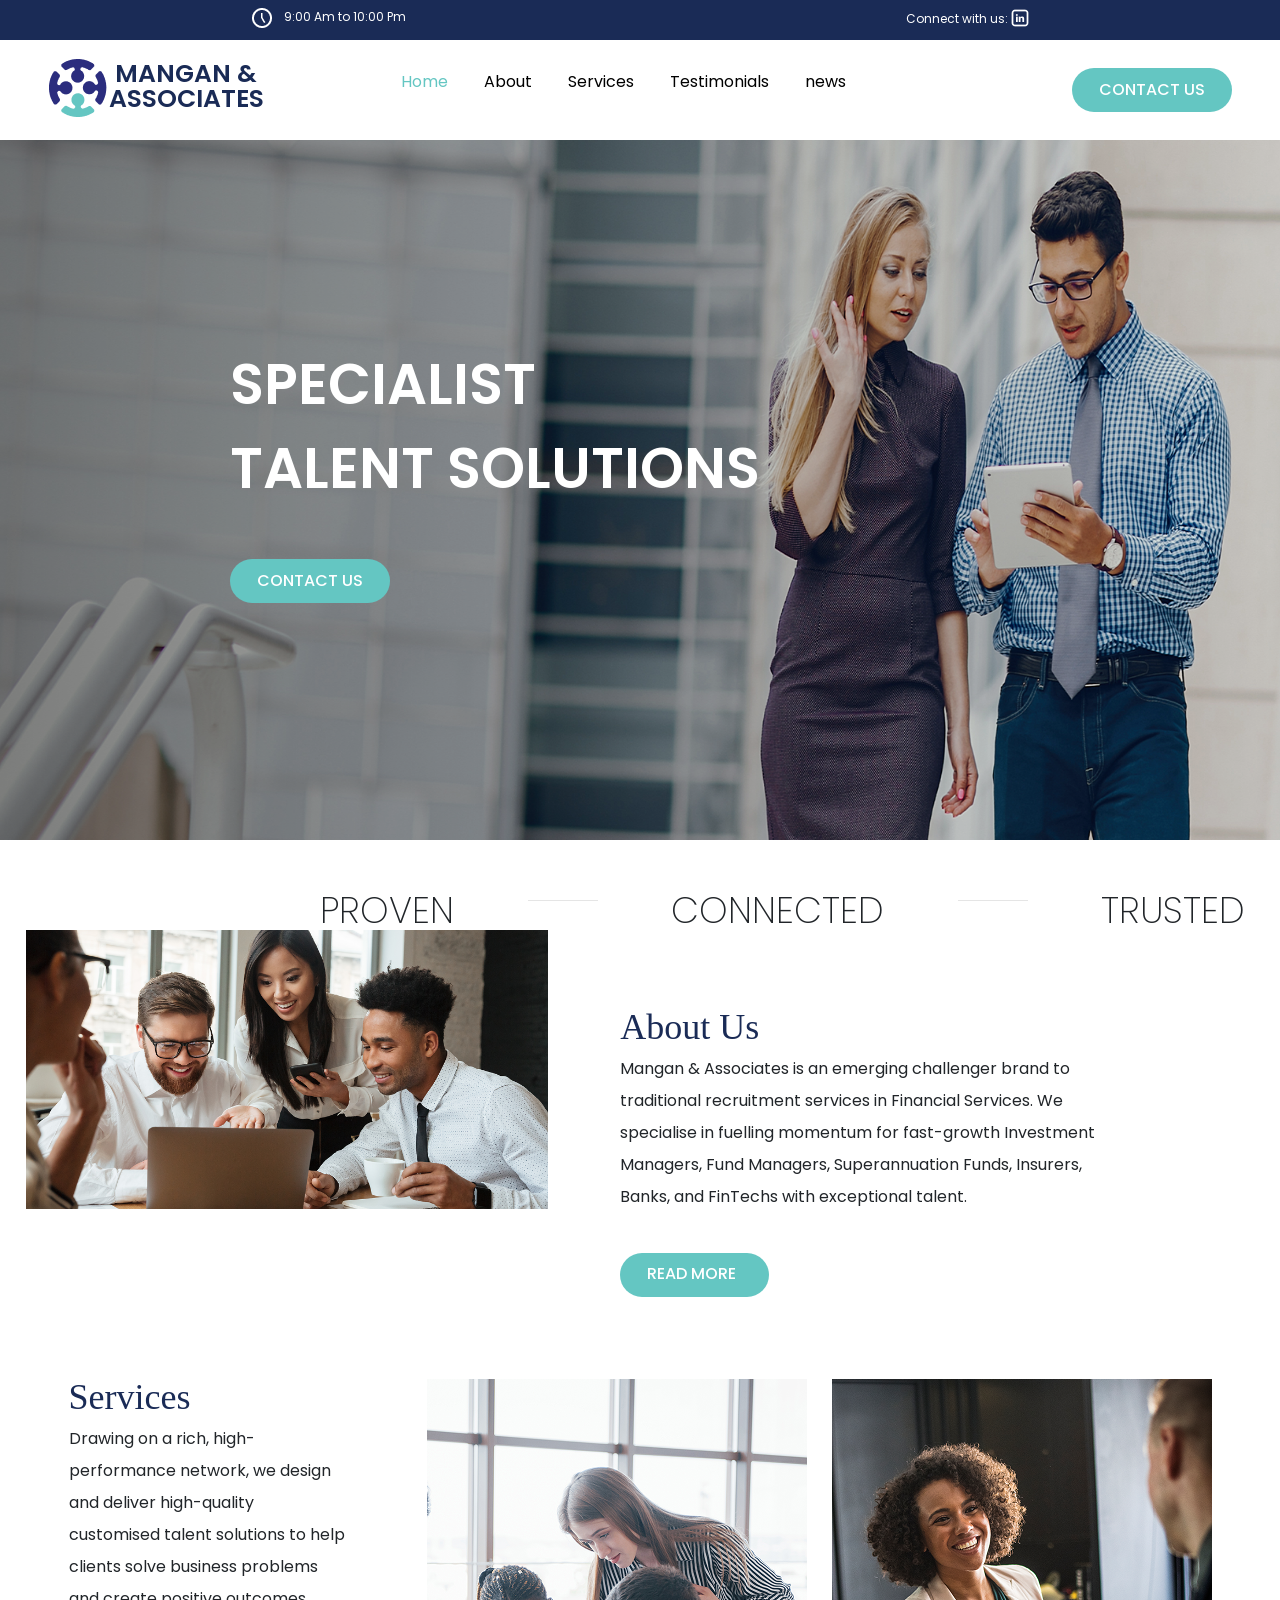
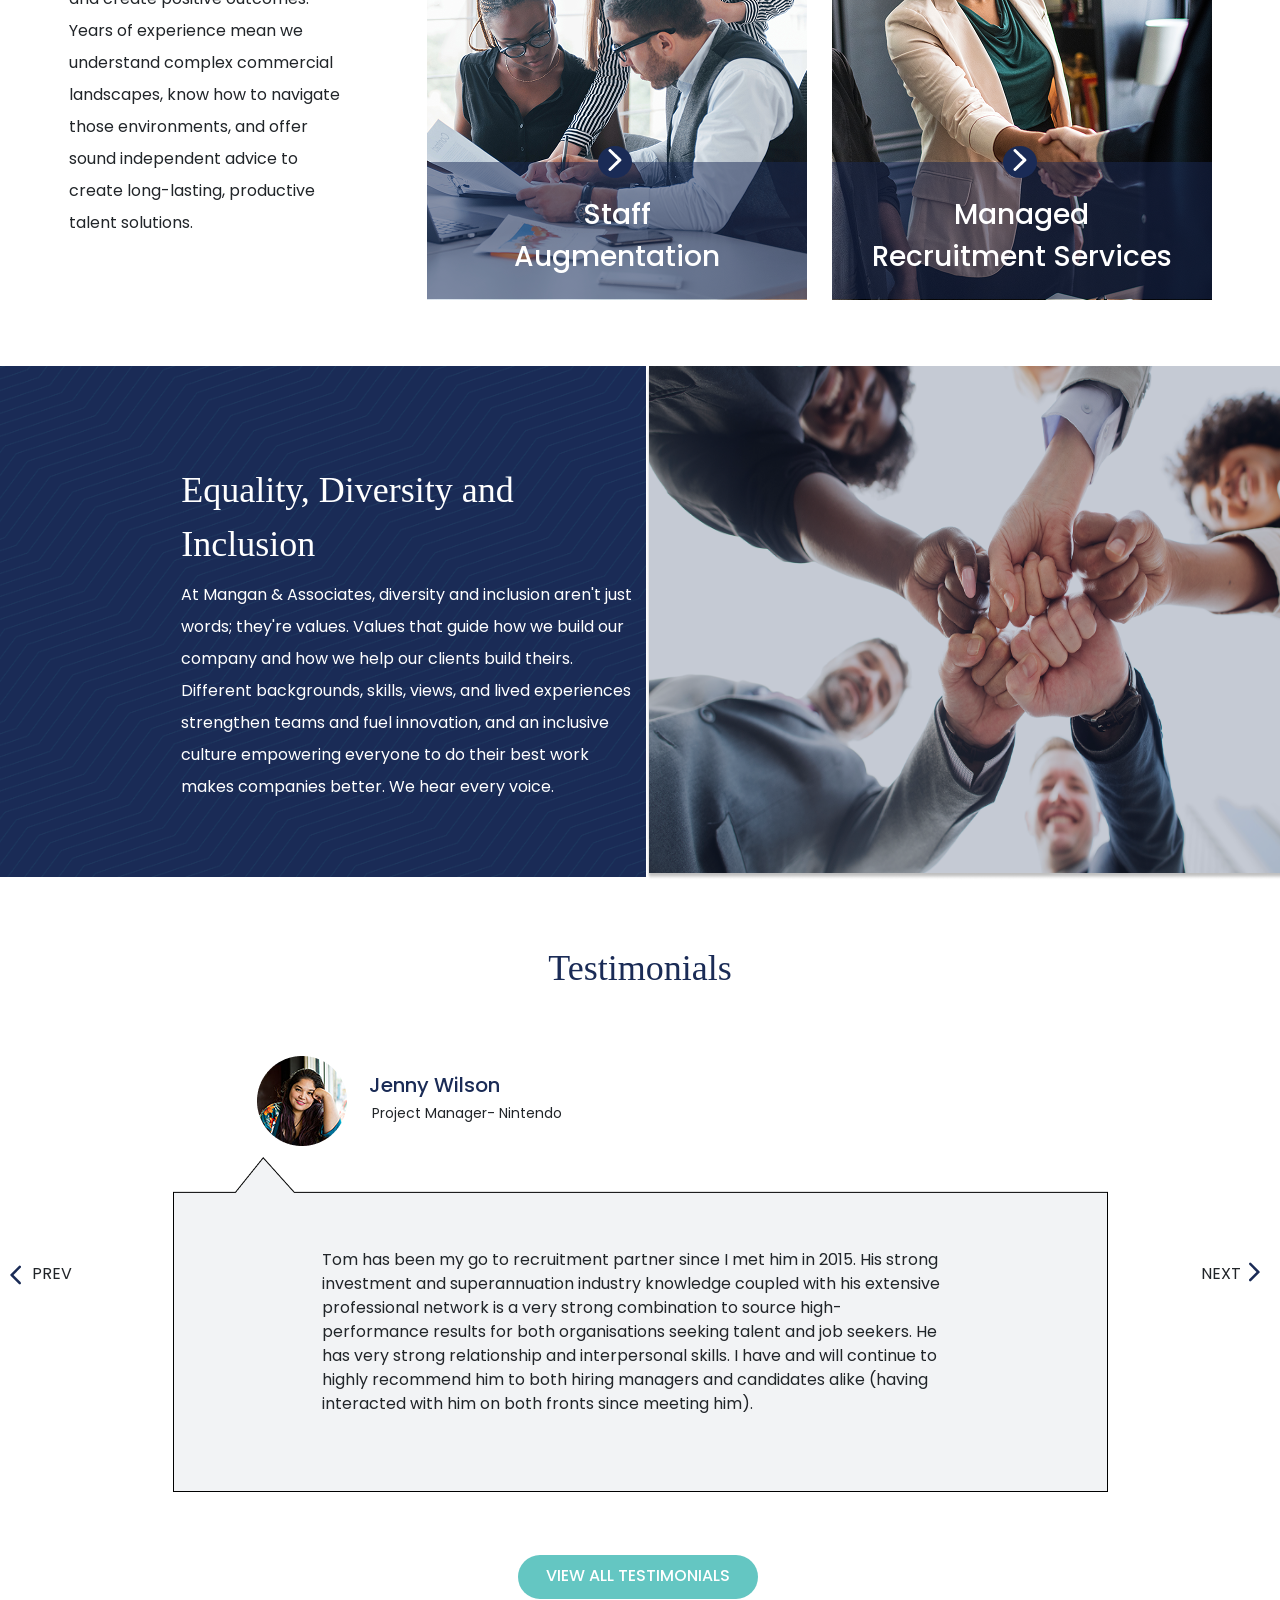
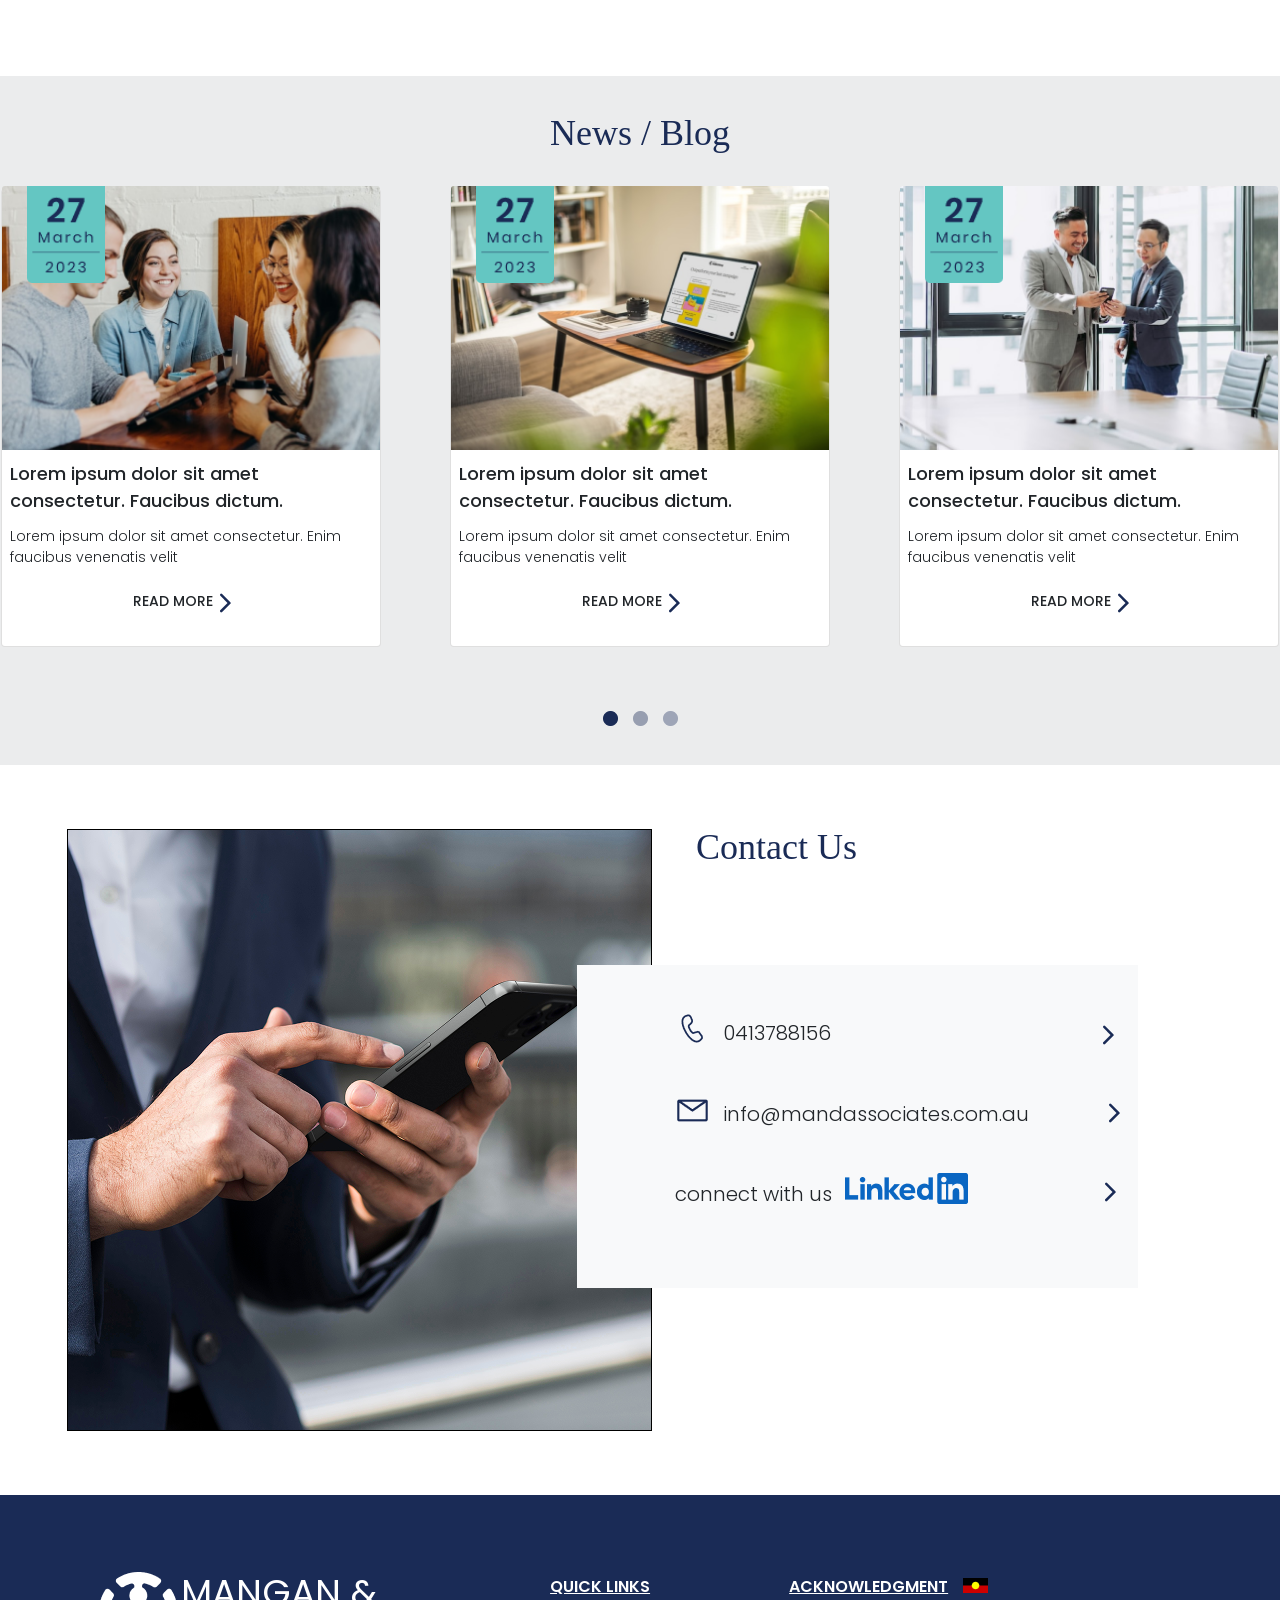
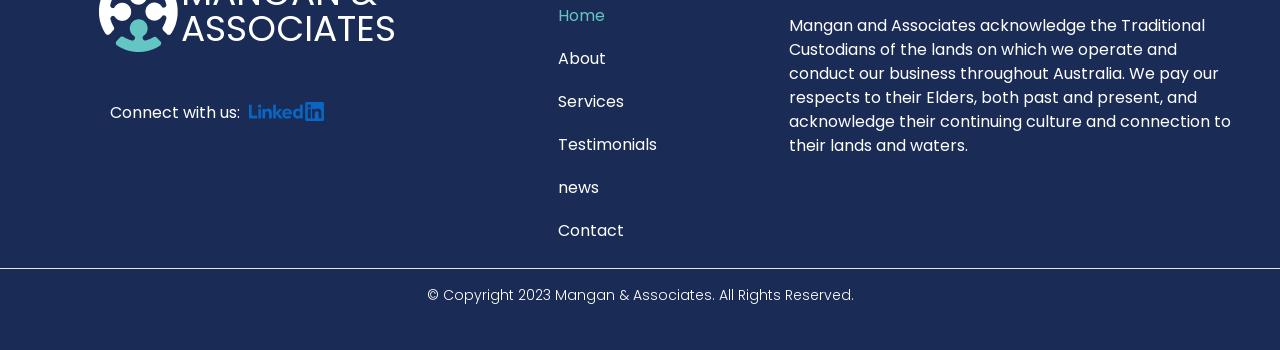
==== commit 5f4765b1: "updated home" ====
--- a/pages/home-updated.html
+++ b/pages/home-updated.html
@@ -38,7 +38,7 @@
             </div>
             <div class="header-list">
                 <ul>
-                    <li style="color: #64C6C2;">Home</li>
+                    <li><a href="./home.html" style="color: #64C6C2;text-decoration: none;">Home</a></li>
                     <li><a href="#about" style="text-decoration: none; color: black;">About</a></li>
                     <li><a href="#services" style="text-decoration: none; color: black;">Services</a></li>
                     <li><a href="#testimonials" style="text-decoration: none; color: black;">Testimonials</a></li>
@@ -54,7 +54,7 @@
                     </div>
                     <div class="navbar">
                         <ul>
-                            <li style="color: #64C6C2;"><a href="#"></a>Home</li>
+                            <li style="color: #64C6C2;"><a href="./home.html">Home</a></li>
                             <li><a href="#about" style="text-decoration: none;
                     color: #000000;">About</a></li>
                             <li><a href="#services" style="text-decoration: none;
@@ -83,10 +83,7 @@
                 <div class="image-content">
                     SPECIALIST<br>TALENT SOLUTIONS
                 </div><br><br>
-                <!-- <div class="content-button">
-                    CONTACT US
-                </div> -->
-                <!-- Button to trigger the modal -->
+            
                 <button type="button" class="content-button" data-toggle="modal" data-target="#exampleModal">
                     CONTACT US
                 </button>
@@ -367,7 +364,7 @@
                     <div style="text-decoration: underline; color: white; font-family: poppins-semibold;">QUICK LINKS</div>
                     <div class="links">
                         <ul>
-                            <li><a href="" style="color: #64C6C2;text-decoration: none;">Home</a></li>
+                            <li><a href="./home.html" style="color: #64C6C2;text-decoration: none;">Home</a></li>
                             <li><a href="#about" style="color: white;text-decoration: none;">About</a></li>
                             <li><a href="#services" style="color: white;text-decoration: none;">Services</a> </li>
                             <li><a href="#testimonials" style="color: white;text-decoration: none;">Testimonials</a>
--- a/styles/home-updated.css
+++ b/styles/home-updated.css
@@ -116,8 +116,15 @@
     font-family: poppins-medium;
 }
 
-.content-intro {
+.content-image img{
     width: 100%;
+
+}
+.content-intro{
+    height: 700px;
+}
+.content-image {
+    width: 1512px;
     height: 700px;
 }
 
@@ -188,6 +195,9 @@
     width: 50%;
 
 }
+.part1 img{
+    width: 100%;
+}
 
 .part2 {
     width: 50%;
@@ -298,13 +308,21 @@
 
 
 .part1-image {
+    width: 762px;
+    background-image: url(../images/Rectangle\ 21.png);
+}
+
+.part1-image img{
     width: 100%;
-    background-image: url(../images/Rectangle\ 21.png);
 }
 
 .part2-image {
+    width: 750px;
+    height: 514px;
+}
+.part2-image img{
     width: 100%;
-
+    height: 100%;
 }
 
 h4 {
@@ -318,7 +336,7 @@
     display: flex;
     position: relative;
     bottom: 135px;
-    height: 535px;
+    height: 449px;
     justify-content: center;
 
 }
@@ -330,9 +348,9 @@
     width: 456px;
     line-height: 2.0em;
     position: relative;
-    bottom: 95%;
+    bottom:92%;
     color: white;
-    left: 45%;
+    left: 39%;
     font-size: 16px;
     font-family: poppins-regular;
 }
@@ -1143,7 +1161,7 @@
         flex-direction: column;
         justify-content: center;
         gap: 10%;
-        padding-left: 70px;
+        padding-left: 64px;
     }
 
     .contact-image {
@@ -1157,22 +1175,22 @@
     .logo-arrow1 {
         position: relative;
         bottom: 21;
-        left: 335%;
+        left: 286%;
         width: 20px;
     }
 
     .logo-arrow2 {
         position: relative;
-        bottom: 21;
-        left: 120%;
+        bottom: 26px;
+        left: 102%;
         width: 20px;
 
     }
 
     .logo-arrow3 {
         position: relative;
-        bottom: 21;
-        left: 162%;
+        bottom: 26px;
+        left: 148%;
         width: 20px;
     }
 
@@ -1366,7 +1384,7 @@
 
     .content2 {
         position: relative;
-        bottom: 65%;
+        bottom: 72%;
         left: 12%;
         width: 400px;
 
@@ -1376,9 +1394,20 @@
         padding: 2%;
     }
 
+.content-image img{
+    width: 100%;
+
+}
+
+.content-image {
+    width: 573px;
+    height: 309px;
+}
+
+
     .content-intro {
         width: 100%;
-        height: 250px;
+        height: 291px;
     }
 
 
@@ -1417,7 +1446,7 @@
         width: 300px;
         height: 65px;
         display: flex;
-        /* gap: 10px; */
+    
         position: relative;
         left: 19%;
         font-size: 24px;
@@ -1470,7 +1499,7 @@
         justify-content: center;
         position: relative;
         bottom: 0px;
-        height: 635px;
+        height: 758px;
         gap: 25px;
         padding-top: 80%;
         /* padding-bottom: 15%; */
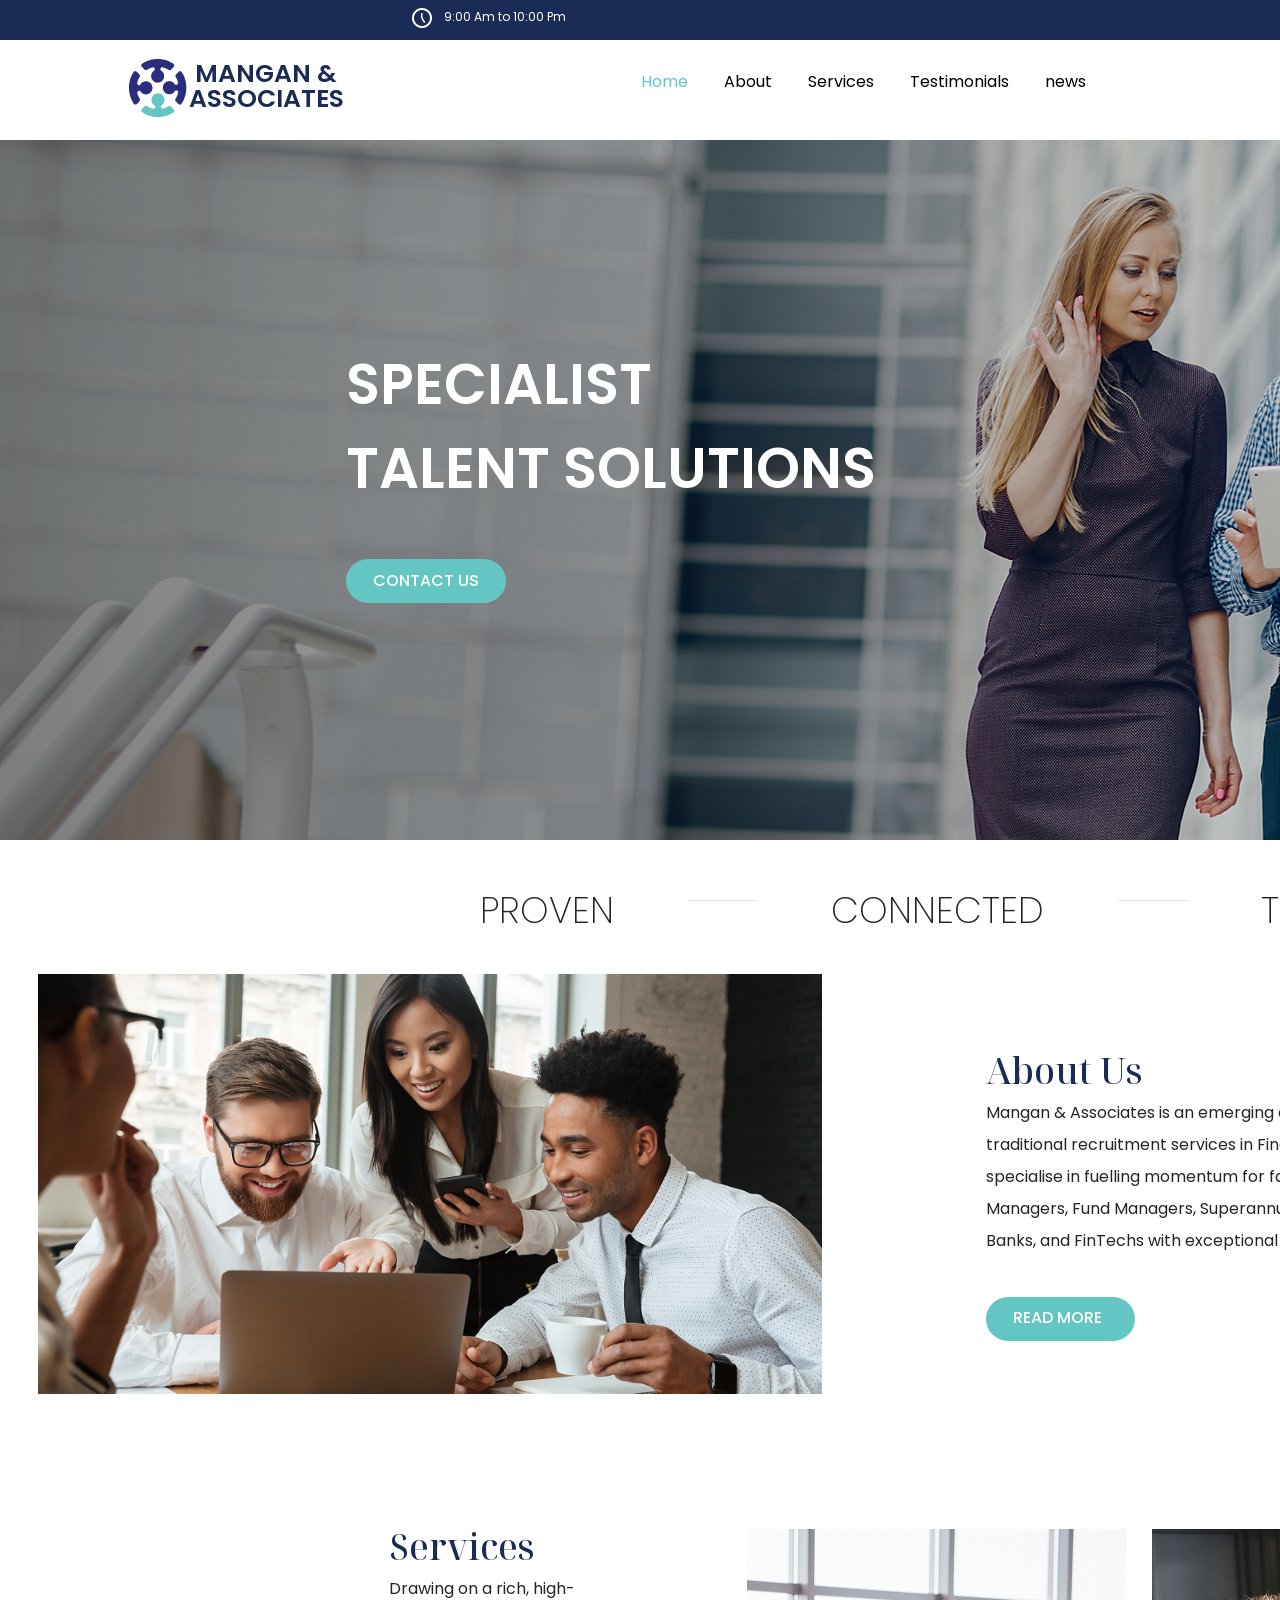
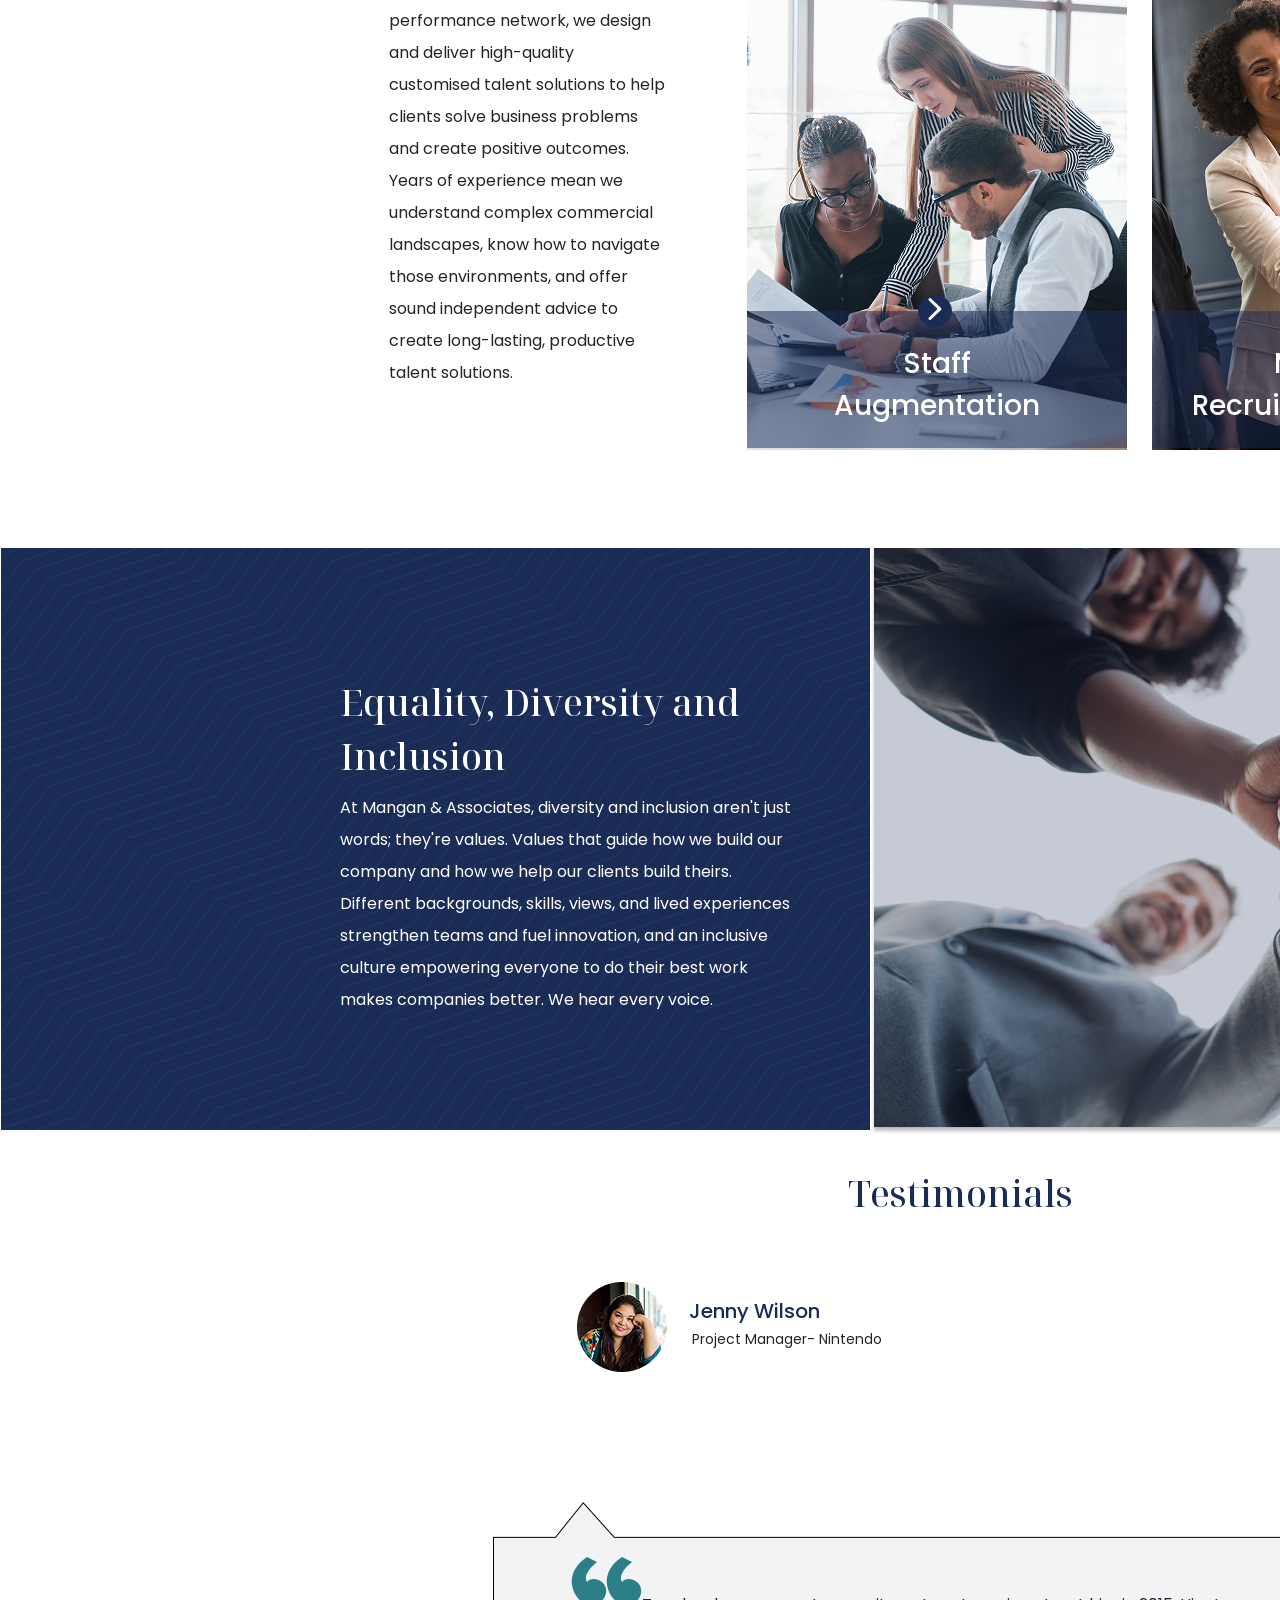
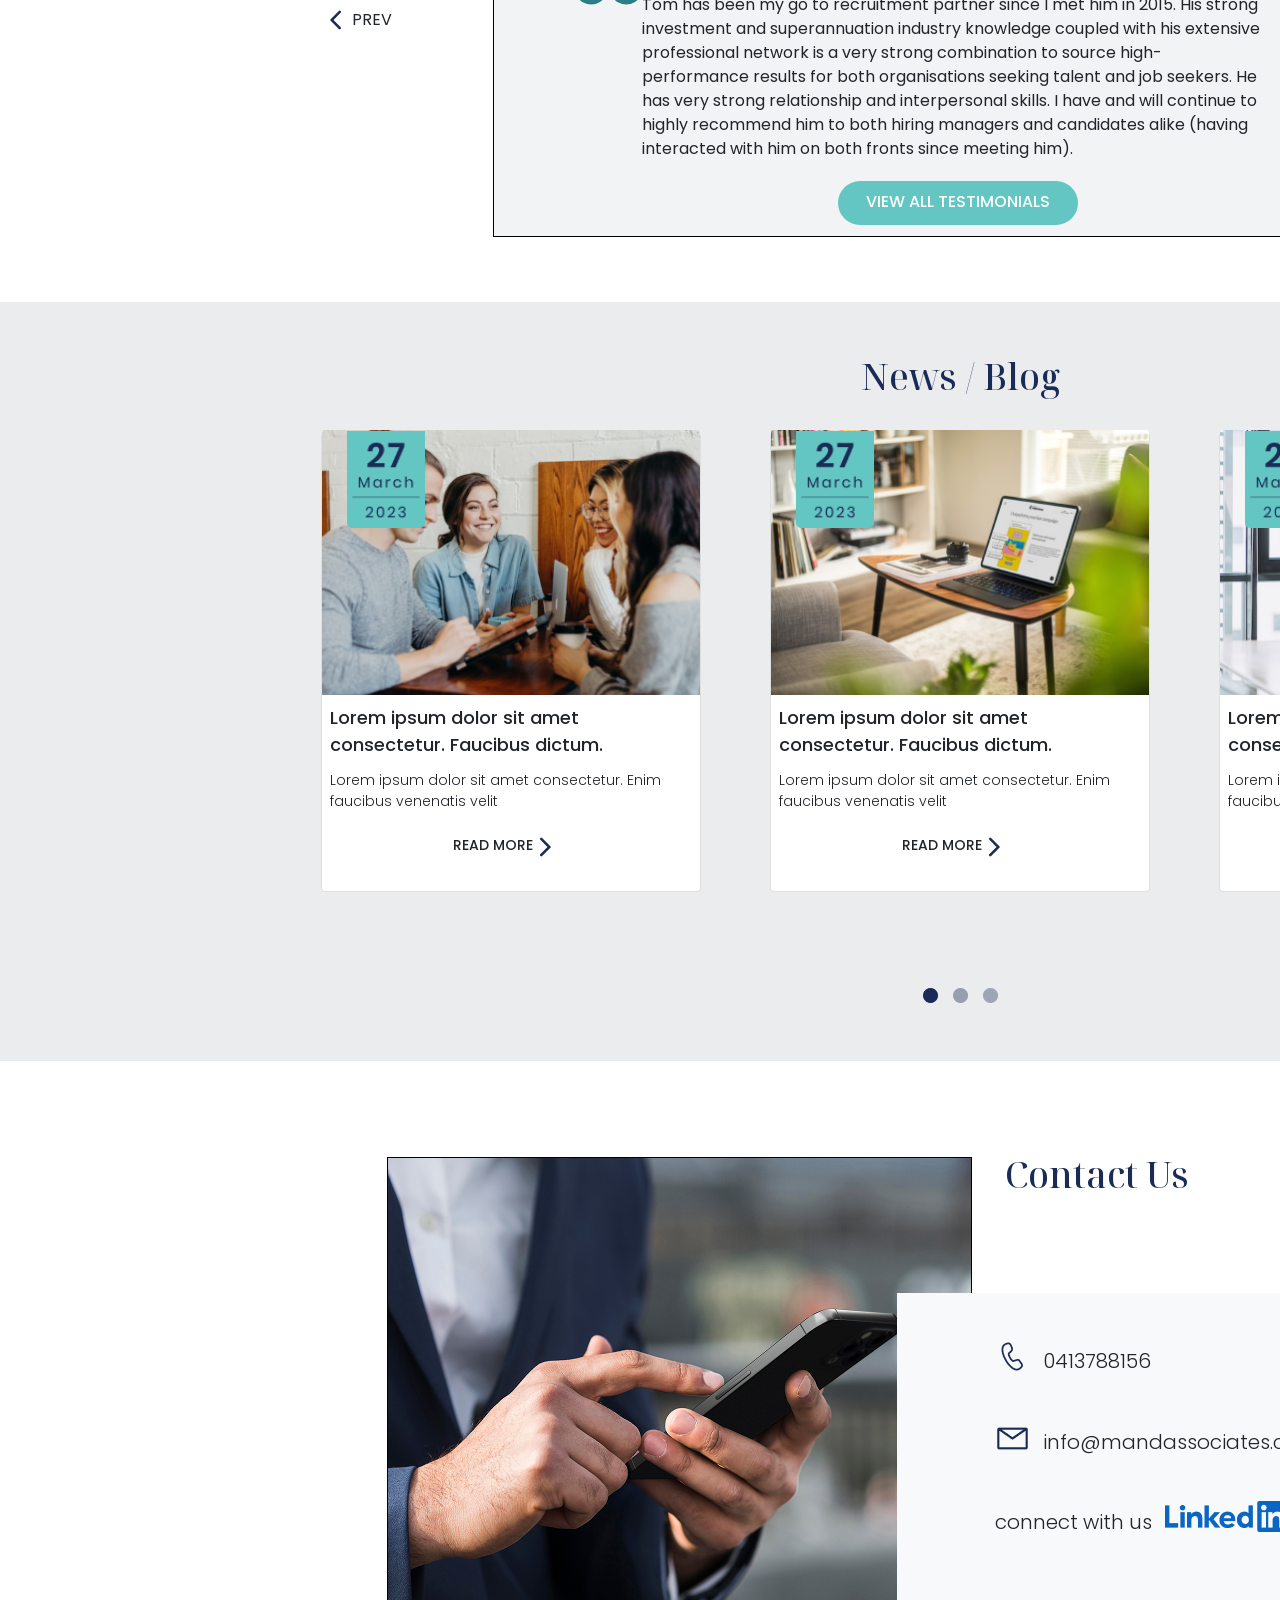
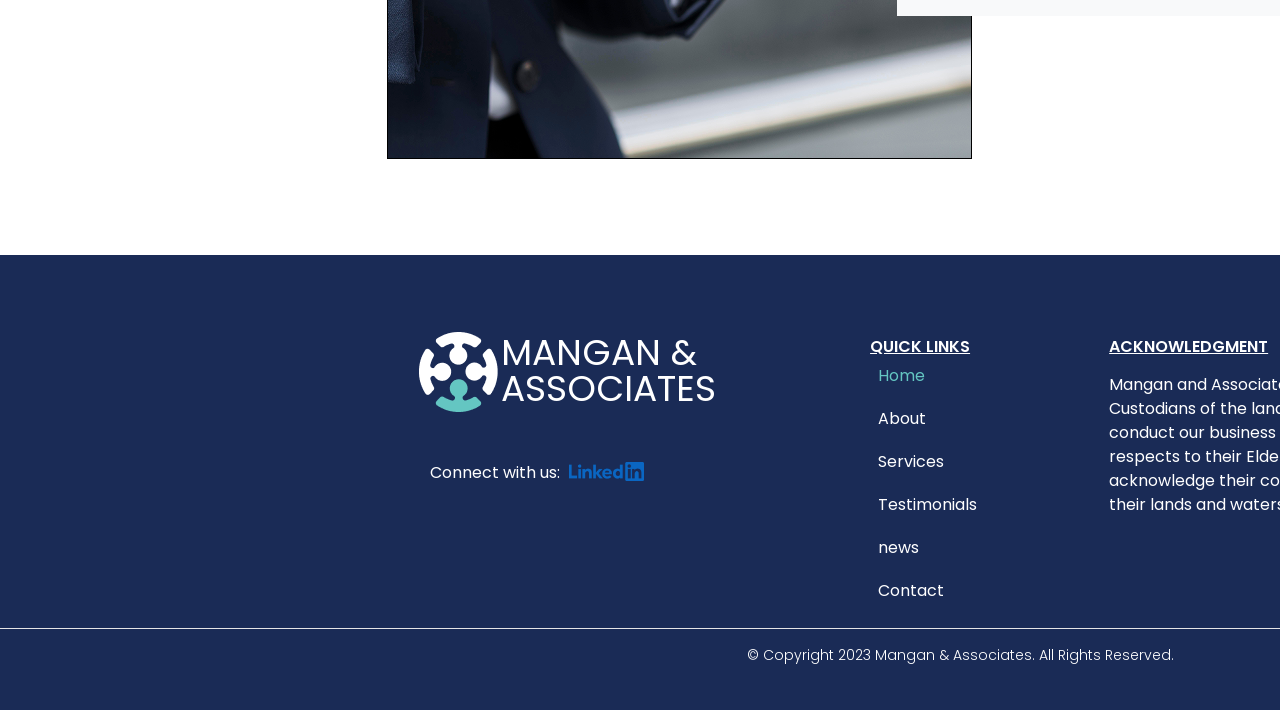
==== commit 75f161a1: "updated code" ====
--- a/pages/home-updated.html
+++ b/pages/home-updated.html
@@ -8,7 +8,7 @@
     <link rel="stylesheet" href="../styles/home-updated.css">
 
 <body>
-    <div class="">
+    <div class="main-container">
         <div class="header1">
             <div class="clock">
                 <div class="clock-logo">
@@ -54,7 +54,7 @@
                     </div>
                     <div class="navbar">
                         <ul>
-                            <li style="color: #64C6C2;"><a href="./home.html">Home</a></li>
+                            <li ><a href="./home.html"style="color: #64C6C2;">Home</a></li>
                             <li><a href="#about" style="text-decoration: none;
                     color: #000000;">About</a></li>
                             <li><a href="#services" style="text-decoration: none;
@@ -133,7 +133,7 @@
 
                 </div>
                 <div class="sec-images">
-                    <div class="service-imgae1">
+                    <div class="service-image1">
                         <img src="../images/Rectangle 5 (3).png" alt="">
                         <div class="absolute">
                             <div class="arrow">
@@ -201,6 +201,28 @@
 
                     </div>
                     <div class="body-content">
+                         <div class="quote-image">
+                            <svg width="120" height="120" viewBox="0 0 120 120" xmlns="http://www.w3.org/2000/svg">
+
+                                <!-- Left quote -->
+                                <path d="M45 25
+           C30 35, 25 50, 35 65
+           C40 72, 50 75, 58 70
+           C66 65, 66 55, 60 50
+           C55 46, 48 46, 45 50
+           C42 45, 45 38, 55 30 Z" fill="#2C7F86" />
+
+                                <!-- Right quote -->
+                                <path d="M80 25
+           C65 35, 60 50, 70 65
+           C75 72, 85 75, 93 70
+           C101 65, 101 55, 95 50
+           C90 46, 83 46, 80 50
+           C77 45, 80 38, 90 30 Z" fill="#2C7F86" />
+
+                            </svg>
+
+                        </div>
                         <div class="prev">
                             <img src="../images/ic_round-arrow-backward-ios.png" alt="">
                             PREV
--- a/styles/home-updated.css
+++ b/styles/home-updated.css
@@ -24,7 +24,11 @@
 }
 
 
-.container {
+@font-face {
+    font-family: noto-serif;
+    src: url(../fonts/noto-serif-display/NotoSerifDisplay[wdth\,wght].ttf);
+}
+.main-container {
     width: 1920px;
     margin: 0px auto;
 }
@@ -84,7 +88,7 @@
 h2 {
     font-size: 36px;
     line-height: 1.0;
-    font-family: playfair;
+    font-family: noto-serif;
     color: #1A2B56;
 }
 
@@ -124,7 +128,7 @@
     height: 700px;
 }
 .content-image {
-    width: 1512px;
+    width: 100%;
     height: 700px;
 }
 
@@ -230,7 +234,7 @@
 
     font-size: 36px;
     line-height: 1.0;
-    font-family: playfair;
+    font-family: noto-serif;
     color: #1A2B56;
     text-align: center;
 }
@@ -288,7 +292,7 @@
 }
 
 .absolute {
-    width: 380px;
+    width: 100%;
     height: 137px;
     text-align: center;
     background-color: rgba(26, 43, 86, 0.5);
@@ -308,7 +312,7 @@
 
 
 .part1-image {
-    width: 762px;
+    width: 100%;
     background-image: url(../images/Rectangle\ 21.png);
 }
 
@@ -317,8 +321,8 @@
 }
 
 .part2-image {
-    width: 750px;
-    height: 514px;
+    width:100%;
+    height: 587px;
 }
 .part2-image img{
     width: 100%;
@@ -329,14 +333,14 @@
     font-size: 36px;
     line-height: 1.5em;
     font-size: 36px;
-    font-family: playfair;
+    font-family: noto-serif;
 }
 
 .services2 {
     display: flex;
     position: relative;
     bottom: 135px;
-    height: 449px;
+    height: 493px;
     justify-content: center;
 
 }
@@ -392,6 +396,12 @@
     bottom: 2px;
     left: 69px;
 
+}
+.quote-image{
+    position: relative;
+    top: 174px;
+    left: 49px;
+    width: 25px;
 }
 
 .head {
@@ -777,11 +787,19 @@
     width: 490px;
     position: relative;
     left: 0;
+    font-family: poppins-regular;
 }
 
 .mail-mob {
     display: flex;
     gap: 5px;
+    font-family: poppins-regular;
+}
+.name{
+     font-family: poppins-regular;
+}
+.message{
+     font-family: poppins-regular;
 }
 
 .mail-mob input {
@@ -803,7 +821,7 @@
     border-radius: 5px;
     width: 505px;
     height: 35px;
-}
+     font-family: poppins-regular;}
 
 .part-flex {
     width: 100%;
@@ -822,6 +840,7 @@
     width: 187px;
     height: 33px;
     text-align: center;
+    font-family: poppins-medium;
 
 }
 
@@ -829,10 +848,12 @@
 
 
 @media screen and (max-width: 922px) {
-    .container {
-        width: 921px;
-        margin: 0px auto;
-    }
+  
+
+.main-container {
+    width: 920px;
+    margin: 0px auto;
+}
 
     .header1 {
         width: 100%;
@@ -840,13 +861,20 @@
 
     }
 
+    .content-image img {
+        width: 100%;
+    }
+    
+.content-image {
+    width: 100%;
+    height: 309px;
+}
+
+
     .content-intro {
-        width: 100%;
-        height: 400px;
-    }
-
-    .content-image img {
-        width: 100%;
+        padding: 2%;
+        width: 100%;
+        height: 360px;
     }
 
     .content2 {
@@ -973,6 +1001,7 @@
         display: flex;
         flex-direction: column;
         align-items: center;
+        padding: 2%;
     }
 
     .service-para {
@@ -988,7 +1017,22 @@
         display: flex;
         justify-content: center;
         gap: 25px;
-        padding-bottom: 12%;
+        /* padding-bottom: 12%; */
+        padding: 9%;
+    }
+    .service-image1{
+        width: 50%;
+    }
+    
+    .service-image1 img{
+        width: 100%;
+    }
+    
+    .service-image2 img{
+        width: 100%;
+    }
+    .service-image2{
+        width: 50%;
     }
 
     .services2 {
@@ -998,6 +1042,7 @@
         position: relative;
         bottom: 0px;
         height: 900px;
+        padding: 4%;
 
     }
 
@@ -1006,7 +1051,7 @@
     }
 
     .part1-image {
-        width: 850px;
+        width: 100%;
         background-image: url(../images/Rectangle\ 21.png);
     }
 
@@ -1029,7 +1074,7 @@
     }
 
     .part2-image {
-        width: 850px;
+        width: 100%;
         position: relative;
         bottom: 182px;
         padding-bottom: 13%;
@@ -1043,7 +1088,16 @@
         width: 600px;
         height: 270px;
     }
-
+    .body-content{
+        height: 455px;
+        position: relative;
+        bottom: 108px;
+    }
+.quote-image{
+    position: relative;
+    bottom: 12px;
+    left: 0;
+}
     .body-frame img {
         width: 100%;
         height: 100%;
@@ -1052,10 +1106,10 @@
     .frame-content {
         position: relative;
         width: 500px;
-        bottom: 227px;
+        bottom: 167px;
         left: 10%;
         line-height: 1.5;
-        font-size: 15px;
+        font-size: 13px;
     }
 
     .prev {
@@ -1069,13 +1123,11 @@
     .next {
         position: relative;
         left: 103%;
-        bottom: 425px;
+        bottom: 360px;
         width: 100px;
     }
 
-    .body-content {
-        height: 438px;
-    }
+    
 
     .frame-button {
         background-color: #64C6C2;
@@ -1400,14 +1452,14 @@
 }
 
 .content-image {
-    width: 573px;
-    height: 309px;
+    width: 100%;
+    height: auto;
 }
 
 
     .content-intro {
         width: 100%;
-        height: 291px;
+        height: 350px;
     }
 
 
@@ -1435,25 +1487,30 @@
     .about {
         display: flex;
         flex-direction: column;
-        gap: 1%;
-        height: 881px;
+        gap: 7%;
+        height: 1042px;
         justify-content: center;
         position: relative;
-        bottom: 65px;
+        bottom: 97px;
+        align-items: center;
     }
 
     .feature {
-        width: 300px;
-        height: 65px;
+       
+        height: 135px;
         display: flex;
     
-        position: relative;
-        left: 19%;
         font-size: 24px;
         top: 25;
     }
-
-
+.part1 img{
+    width: 100%;
+    height: 100%;
+}
+.part1{
+    width: 100%;
+    height: 426px;
+}
     .services {
         display: flex;
         flex-direction: column;
@@ -1465,10 +1522,10 @@
 
     .service-para {
         width: 97%;
-        height: 255px;
+        height: 159px;
         line-height: 1.5;
         font-size: 20px;
-        padding: 2%;
+        padding: 0%;
     }
 
     .sec-images {
@@ -1499,19 +1556,20 @@
         justify-content: center;
         position: relative;
         bottom: 0px;
-        height: 758px;
+        height: 924px;
         gap: 25px;
-        padding-top: 80%;
+        padding-top: 51%;
         /* padding-bottom: 15%; */
 
     }
 
     .services2-content {
         width: 100%;
-        height: 741px;
+        height: 713px;
         display: flex;
         flex-direction: column;
         align-items: center;
+        padding: 2%;
     }
 
 
@@ -1519,23 +1577,26 @@
         width: 450px;
         line-height: 1.5em;
         position: relative;
-        bottom: 51%;
+        bottom: 67%;
         color: white;
         left: 2%;
         font-size: 15px;
     }
 
     .body-frame {
-        width: 460px;
+        width: 100%;
         position: relative;
         left: 22px;
     }
-
+.quote-image{
+    position: relative;
+    left: 21px;
+}
     .frame-content {
         position: relative;
-        width: 404px;
-        bottom: 206px;
-        left: 11%;
+        width: 515px;
+        bottom: 187px;
+        left: 18%;
         line-height: 1.5;
         font-size: 13px;
     }
@@ -1543,7 +1604,7 @@
     .prev {
         position: relative;
         top: 4%;
-        left: 177;
+        left: 327;
         font-size: 13px;
         width: 75px;
 
@@ -1552,8 +1613,8 @@
 
     .next {
         position: relative;
-        left: 37%;
-        bottom: 152px;
+        left: 43%;
+        bottom: 124px;
         width: 100px;
         font-size: 13px;
     }
@@ -1567,7 +1628,7 @@
         border-radius: 25px;
         color: white;
         position: relative;
-        left: 30%;
+        left: 36%;
         bottom: 84px;
     }
 
@@ -1576,12 +1637,12 @@
     }
 
     .part1-image {
-        width: 550px;
+        width: 100%;
         background-image: url(../images/Rectangle\ 21.png);
     }
 
     .part2-image {
-        width: 550px;
+        width: 100%;
         position: relative;
         bottom: 277px;
     }
@@ -1679,9 +1740,9 @@
     }
 
     .modal-content {
-        width: 521px;
-        position: relative;
-        right: 3%;
+        width: 100%;
+        position: relative;
+        right: 0%;
     }
 
     .query {
@@ -1721,7 +1782,7 @@
     }
 
     .query-para {
-        width: 234px;
+        width: 100%;
         position: relative;
         left: 13;
     }
@@ -1729,7 +1790,7 @@
     .name input {
         border: 2px solid black;
         border-radius: 5px;
-        width: 215px;
+        width: 394px;
         height: 35px;
     }
 
@@ -1741,7 +1802,7 @@
     .mail-mob input {
         border: 2px solid black;
         border-radius: 5px;
-        width: 97px;
+        width: 189px;
         height: 35px;
     }
 
@@ -1749,7 +1810,7 @@
         border: 2px solid black;
         border-radius: 5px;
         height: 130px;
-        width: 215px;
+        width: 394px;
     }
 
     
@@ -1778,14 +1839,15 @@
        position: absolute;
         background-color: #1A2B56;
         width: 150px;
-        height:169px;
-        right: 10;
+        height:138px;
+        left: 65%;
         align-items: center;
         list-style: none;
         /* padding-left: 35%; */
         padding-right: 28%;
-        bottom: 101px;
-        padding-top: 15px;
+        /* bottom: 101px; */
+        top: 39px;
+        padding-top: 8px;
         
         
 
